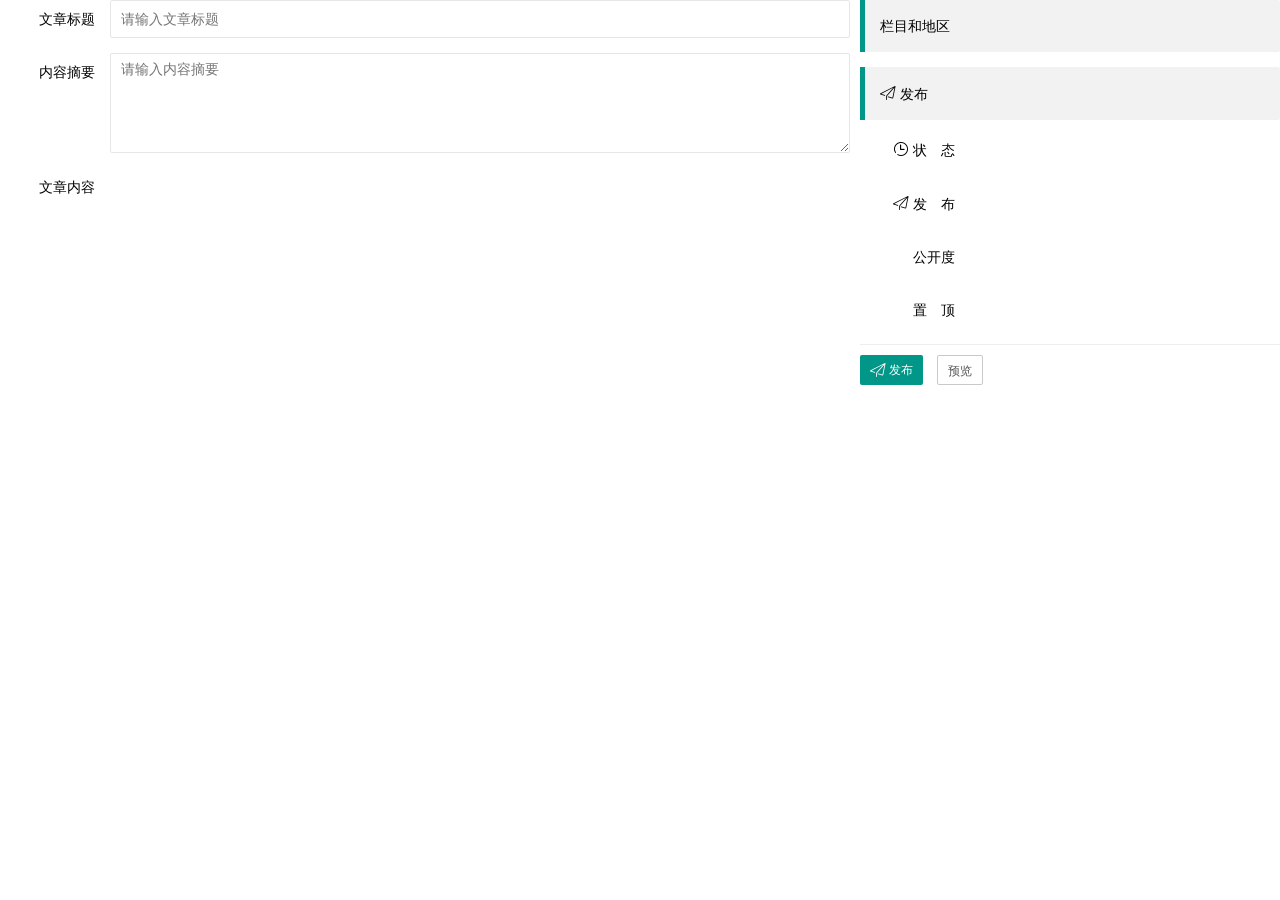
==== page/news/newsAdd.html @ ed85468c "修改添加页面" ====
<!DOCTYPE html>
<html>
<head>
	<meta charset="utf-8">
	<title>文章列表--layui后台管理模板 2.0</title>
	<meta name="renderer" content="webkit">
	<meta http-equiv="X-UA-Compatible" content="IE=edge,chrome=1">
	<meta name="viewport" content="width=device-width, initial-scale=1, maximum-scale=1">
	<meta name="apple-mobile-web-app-status-bar-style" content="black">
	<meta name="apple-mobile-web-app-capable" content="yes">
	<meta name="format-detection" content="telephone=no">
	<link rel="stylesheet" href="../../layui/css/layui.css" media="all" />
	<link rel="stylesheet" href="../../css/public.css" media="all" />
</head>
<body class="childrenBody">
<form class="layui-form layui-row layui-col-space10">
	<div class="layui-col-md8 layui-col-xs12">
		<!-- <div class="layui-row layui-col-space10"> -->
			<!-- <div class="layui-col-md9 layui-col-xs7"> -->
				<div class="layui-form-item magt3">
					<label class="layui-form-label">文章标题</label>
					<div class="layui-input-block">
						<input type="text" class="layui-input newsName" lay-verify="newsName" placeholder="请输入文章标题">
					</div>
				</div>
				<div class="layui-form-item">
					<label class="layui-form-label">内容摘要</label>
					<div class="layui-input-block">
						<textarea placeholder="请输入内容摘要" class="layui-textarea abstract"></textarea>
					</div>
				</div>
			<!-- </div> -->
			<!-- <div class="layui-col-md3 layui-col-xs5">
				<div class="layui-upload-list thumbBox mag0 magt3">
					<img class="layui-upload-img thumbImg">
				</div>
			</div> -->
		<!-- </div> -->
		<div class="layui-form-item magb0">
			<label class="layui-form-label">文章内容</label>
			<div class="layui-input-block">
				<textarea class="layui-textarea layui-hide" name="content" lay-verify="content" id="news_content"></textarea>
			</div>
		</div>
	</div>
	<div class="layui-col-md4 layui-col-xs12">
		<blockquote class="layui-elem-quote title"><i class="seraph icon-caidan"></i> 栏目和地区</blockquote>
		<div class="border category">
			<!-- <div class="">
				<p><input type="checkbox" name="news" title="新闻" lay-skin="primary" /></p>
				<p><input type="checkbox" name="goods" title="商品" lay-skin="primary" /></p>
				<p><input type="checkbox" name="notice" title="公告" lay-skin="primary" /></p>
				<p><input type="checkbox" name="images" title="图片" lay-skin="primary" /></p>
			</div> -->
			<div class="layui-form-item">
				<select>
					<option>请选择栏目</option>
				</select>
			</div>
			<div class="layui-form-item">
				<select>
					<option>请选择城市</option>
				</select>
			</div>
			
		</div>
		<blockquote class="layui-elem-quote title magt10"><i class="layui-icon">&#xe609;</i> 发布</blockquote>
		<div class="border">
			<div class="layui-form-item">
				<label class="layui-form-label"><i class="layui-icon">&#xe60e;</i> 状　态</label>
				<div class="layui-input-block newsStatus">
					<select name="status" lay-verify="required">
						<option value="0">保存草稿</option>
						<option value="1">等待审核</option>
					</select>
				</div>
			</div>
			<div class="layui-form-item">
				<label class="layui-form-label"><i class="layui-icon">&#xe609;</i> 发　布</label>
				<div class="layui-input-block">
					<input type="radio" name="release" title="立即发布" lay-skin="primary" lay-filter="release" checked />
					<input type="radio" name="release" title="定时发布" lay-skin="primary" lay-filter="release" />
				</div>
			</div>
			<div class="layui-form-item layui-hide releaseDate">
				<label class="layui-form-label"></label>
				<div class="layui-input-block">
					<input type="text" class="layui-input" id="release" placeholder="请选择日期和时间" readonly />
				</div>
			</div>
			<div class="layui-form-item openness">
				<label class="layui-form-label"><i class="seraph icon-look"></i> 公开度</label>
				<div class="layui-input-block">
					<input type="radio" name="openness" title="开放浏览" lay-skin="primary" checked />
					<input type="radio" name="openness" title="私密浏览" lay-skin="primary" />
				</div>
			</div>
			<div class="layui-form-item newsTop">
				<label class="layui-form-label"><i class="seraph icon-zhiding"></i> 置　顶</label>
				<div class="layui-input-block">
					<input type="checkbox" name="newsTop" lay-skin="switch" lay-text="是|否">
				</div>
			</div>
			<hr class="layui-bg-gray" />
			<div class="layui-right">
				<a class="layui-btn layui-btn-sm" lay-filter="addNews" lay-submit><i class="layui-icon">&#xe609;</i>发布</a>
				<a class="layui-btn layui-btn-primary layui-btn-sm" lay-filter="look" lay-submit>预览</a>
			</div>
		</div>
	</div>
</form>
<script type="text/javascript" src="../../layui/layui.js"></script>
<script type="text/javascript" src="newsAdd.js"></script>
</body>
</html>
---- layui/css/layui.css ----
/* 自添加样式*/
@import "https://at.alicdn.com/t/font_400842_q6tk84n9ywvu0udi.css";
.layui-icon{ font-size:16px !important;}
.mag0{ margin:0 !important; }
::selection { background: #ff5722; color: #fff; }
.layui-red{ color:#f00 !important; font-weight:bold;}
.layui-blue{ color:#01AAED !important;}

/** layui-v2.4.3 MIT License By https://www.layui.com */
.layui-inline,img{display:inline-block;vertical-align:middle}h1,h2,h3,h4,h5,h6{font-weight:400}.layui-edge,.layui-header,.layui-inline,.layui-main{position:relative}.layui-btn,.layui-edge,.layui-inline,img{vertical-align:middle}.layui-btn,.layui-disabled,.layui-icon,.layui-unselect{-webkit-user-select:none;-ms-user-select:none;-moz-user-select:none}blockquote,body,button,dd,div,dl,dt,form,h1,h2,h3,h4,h5,h6,input,li,ol,p,pre,td,textarea,th,ul{margin:0;padding:0;-webkit-tap-highlight-color:rgba(0,0,0,0)}a:active,a:hover{outline:0}img{border:none}li{list-style:none}table{border-collapse:collapse;border-spacing:0}h4,h5,h6{font-size:100%}button,input,optgroup,option,select,textarea{font-family:inherit;font-size:inherit;font-style:inherit;font-weight:inherit;outline:0}pre{white-space:pre-wrap;white-space:-moz-pre-wrap;white-space:-pre-wrap;white-space:-o-pre-wrap;word-wrap:break-word}body{line-height:24px;font:14px Helvetica Neue,Helvetica,PingFang SC,Tahoma,Arial,sans-serif}hr{height:1px;margin:10px 0;border:0;clear:both}a{color:#333;text-decoration:none}a:hover{color:#777}a cite{font-style:normal;*cursor:pointer}.layui-border-box,.layui-border-box *{box-sizing:border-box}.layui-box,.layui-box *{box-sizing:content-box}.layui-clear{clear:both;*zoom:1}.layui-clear:after{content:'\20';clear:both;*zoom:1;display:block;height:0}.layui-inline{*display:inline;*zoom:1}.layui-edge{display:inline-block;width:0;height:0;border-width:6px;border-style:dashed;border-color:transparent;overflow:hidden}.layui-edge-top{top:-4px;border-bottom-color:#999;border-bottom-style:solid}.layui-edge-right{border-left-color:#999;border-left-style:solid}.layui-edge-bottom{top:2px;border-top-color:#999;border-top-style:solid}.layui-edge-left{border-right-color:#999;border-right-style:solid}.layui-elip{text-overflow:ellipsis;overflow:hidden;white-space:nowrap}.layui-disabled,.layui-disabled:hover{color:#d2d2d2!important;cursor:not-allowed!important}.layui-circle{border-radius:100%}.layui-show{display:block!important}.layui-hide{display:none!important}@font-face{font-family:layui-icon;src:url(../font/iconfont.eot?v=240);src:url(../font/iconfont.eot?v=240#iefix) format('embedded-opentype'),url(../font/iconfont.svg?v=240#iconfont) format('svg'),url(../font/iconfont.woff?v=240) format('woff'),url(../font/iconfont.ttf?v=240) format('truetype')}.layui-icon{font-family:layui-icon!important;font-size:16px;font-style:normal;-webkit-font-smoothing:antialiased;-moz-osx-font-smoothing:grayscale}.layui-icon-reply-fill:before{content:"\e611"}.layui-icon-set-fill:before{content:"\e614"}.layui-icon-menu-fill:before{content:"\e60f"}.layui-icon-search:before{content:"\e615"}.layui-icon-share:before{content:"\e641"}.layui-icon-set-sm:before{content:"\e620"}.layui-icon-engine:before{content:"\e628"}.layui-icon-close:before{content:"\1006"}.layui-icon-close-fill:before{content:"\1007"}.layui-icon-chart-screen:before{content:"\e629"}.layui-icon-star:before{content:"\e600"}.layui-icon-circle-dot:before{content:"\e617"}.layui-icon-chat:before{content:"\e606"}.layui-icon-release:before{content:"\e609"}.layui-icon-list:before{content:"\e60a"}.layui-icon-chart:before{content:"\e62c"}.layui-icon-ok-circle:before{content:"\1005"}.layui-icon-layim-theme:before{content:"\e61b"}.layui-icon-table:before{content:"\e62d"}.layui-icon-right:before{content:"\e602"}.layui-icon-left:before{content:"\e603"}.layui-icon-cart-simple:before{content:"\e698"}.layui-icon-face-cry:before{content:"\e69c"}.layui-icon-face-smile:before{content:"\e6af"}.layui-icon-survey:before{content:"\e6b2"}.layui-icon-tree:before{content:"\e62e"}.layui-icon-upload-circle:before{content:"\e62f"}.layui-icon-add-circle:before{content:"\e61f"}.layui-icon-download-circle:before{content:"\e601"}.layui-icon-templeate-1:before{content:"\e630"}.layui-icon-util:before{content:"\e631"}.layui-icon-face-surprised:before{content:"\e664"}.layui-icon-edit:before{content:"\e642"}.layui-icon-speaker:before{content:"\e645"}.layui-icon-down:before{content:"\e61a"}.layui-icon-file:before{content:"\e621"}.layui-icon-layouts:before{content:"\e632"}.layui-icon-rate-half:before{content:"\e6c9"}.layui-icon-add-circle-fine:before{content:"\e608"}.layui-icon-prev-circle:before{content:"\e633"}.layui-icon-read:before{content:"\e705"}.layui-icon-404:before{content:"\e61c"}.layui-icon-carousel:before{content:"\e634"}.layui-icon-help:before{content:"\e607"}.layui-icon-code-circle:before{content:"\e635"}.layui-icon-water:before{content:"\e636"}.layui-icon-username:before{content:"\e66f"}.layui-icon-find-fill:before{content:"\e670"}.layui-icon-about:before{content:"\e60b"}.layui-icon-location:before{content:"\e715"}.layui-icon-up:before{content:"\e619"}.layui-icon-pause:before{content:"\e651"}.layui-icon-date:before{content:"\e637"}.layui-icon-layim-uploadfile:before{content:"\e61d"}.layui-icon-delete:before{content:"\e640"}.layui-icon-play:before{content:"\e652"}.layui-icon-top:before{content:"\e604"}.layui-icon-friends:before{content:"\e612"}.layui-icon-refresh-3:before{content:"\e9aa"}.layui-icon-ok:before{content:"\e605"}.layui-icon-layer:before{content:"\e638"}.layui-icon-face-smile-fine:before{content:"\e60c"}.layui-icon-dollar:before{content:"\e659"}.layui-icon-group:before{content:"\e613"}.layui-icon-layim-download:before{content:"\e61e"}.layui-icon-picture-fine:before{content:"\e60d"}.layui-icon-link:before{content:"\e64c"}.layui-icon-diamond:before{content:"\e735"}.layui-icon-log:before{content:"\e60e"}.layui-icon-rate-solid:before{content:"\e67a"}.layui-icon-fonts-del:before{content:"\e64f"}.layui-icon-unlink:before{content:"\e64d"}.layui-icon-fonts-clear:before{content:"\e639"}.layui-icon-triangle-r:before{content:"\e623"}.layui-icon-circle:before{content:"\e63f"}.layui-icon-radio:before{content:"\e643"}.layui-icon-align-center:before{content:"\e647"}.layui-icon-align-right:before{content:"\e648"}.layui-icon-align-left:before{content:"\e649"}.layui-icon-loading-1:before{content:"\e63e"}.layui-icon-return:before{content:"\e65c"}.layui-icon-fonts-strong:before{content:"\e62b"}.layui-icon-upload:before{content:"\e67c"}.layui-icon-dialogue:before{content:"\e63a"}.layui-icon-video:before{content:"\e6ed"}.layui-icon-headset:before{content:"\e6fc"}.layui-icon-cellphone-fine:before{content:"\e63b"}.layui-icon-add-1:before{content:"\e654"}.layui-icon-face-smile-b:before{content:"\e650"}.layui-icon-fonts-html:before{content:"\e64b"}.layui-icon-form:before{content:"\e63c"}.layui-icon-cart:before{content:"\e657"}.layui-icon-camera-fill:before{content:"\e65d"}.layui-icon-tabs:before{content:"\e62a"}.layui-icon-fonts-code:before{content:"\e64e"}.layui-icon-fire:before{content:"\e756"}.layui-icon-set:before{content:"\e716"}.layui-icon-fonts-u:before{content:"\e646"}.layui-icon-triangle-d:before{content:"\e625"}.layui-icon-tips:before{content:"\e702"}.layui-icon-picture:before{content:"\e64a"}.layui-icon-more-vertical:before{content:"\e671"}.layui-icon-flag:before{content:"\e66c"}.layui-icon-loading:before{content:"\e63d"}.layui-icon-fonts-i:before{content:"\e644"}.layui-icon-refresh-1:before{content:"\e666"}.layui-icon-rmb:before{content:"\e65e"}.layui-icon-home:before{content:"\e68e"}.layui-icon-user:before{content:"\e770"}.layui-icon-notice:before{content:"\e667"}.layui-icon-login-weibo:before{content:"\e675"}.layui-icon-voice:before{content:"\e688"}.layui-icon-upload-drag:before{content:"\e681"}.layui-icon-login-qq:before{content:"\e676"}.layui-icon-snowflake:before{content:"\e6b1"}.layui-icon-file-b:before{content:"\e655"}.layui-icon-template:before{content:"\e663"}.layui-icon-auz:before{content:"\e672"}.layui-icon-console:before{content:"\e665"}.layui-icon-app:before{content:"\e653"}.layui-icon-prev:before{content:"\e65a"}.layui-icon-website:before{content:"\e7ae"}.layui-icon-next:before{content:"\e65b"}.layui-icon-component:before{content:"\e857"}.layui-icon-more:before{content:"\e65f"}.layui-icon-login-wechat:before{content:"\e677"}.layui-icon-shrink-right:before{content:"\e668"}.layui-icon-spread-left:before{content:"\e66b"}.layui-icon-camera:before{content:"\e660"}.layui-icon-note:before{content:"\e66e"}.layui-icon-refresh:before{content:"\e669"}.layui-icon-female:before{content:"\e661"}.layui-icon-male:before{content:"\e662"}.layui-icon-password:before{content:"\e673"}.layui-icon-senior:before{content:"\e674"}.layui-icon-theme:before{content:"\e66a"}.layui-icon-tread:before{content:"\e6c5"}.layui-icon-praise:before{content:"\e6c6"}.layui-icon-star-fill:before{content:"\e658"}.layui-icon-rate:before{content:"\e67b"}.layui-icon-template-1:before{content:"\e656"}.layui-icon-vercode:before{content:"\e679"}.layui-icon-cellphone:before{content:"\e678"}.layui-icon-screen-full:before{content:"\e622"}.layui-icon-screen-restore:before{content:"\e758"}.layui-icon-cols:before{content:"\e610"}.layui-icon-export:before{content:"\e67d"}.layui-icon-print:before{content:"\e66d"}.layui-icon-slider:before{content:"\e714"}.layui-main{width:1140px;margin:0 auto}.layui-header{z-index:1000;height:60px}.layui-header a:hover{transition:all .5s;-webkit-transition:all .5s}.layui-side{position:fixed;left:0;top:0;bottom:0;z-index:999;width:200px;overflow-x:hidden}.layui-side-scroll{position:relative;width:220px;height:100%;overflow-x:hidden}.layui-body{position:absolute;left:200px;right:0;top:0;bottom:0;z-index:998;width:auto;overflow:hidden;overflow-y:auto;box-sizing:border-box}.layui-layout-body{overflow:hidden}.layui-layout-admin .layui-header{background-color:#23262E}.layui-layout-admin .layui-side{top:60px;width:200px;overflow-x:hidden}.layui-layout-admin .layui-body{top:60px;bottom:44px}.layui-layout-admin .layui-main{width:auto;margin:0 15px}.layui-layout-admin .layui-footer{position:fixed;left:200px;right:0;bottom:0;height:44px;line-height:44px;padding:0 15px;background-color:#eee}.layui-layout-admin .layui-logo{position:absolute;left:0;top:0;width:200px;height:100%;line-height:60px;text-align:center;color:#009688;font-size:16px}.layui-layout-admin .layui-header .layui-nav{background:0 0}.layui-layout-left{position:absolute!important;left:200px;top:0}.layui-layout-right{position:absolute!important;right:0;top:0}.layui-container{position:relative;margin:0 auto;padding:0 15px;box-sizing:border-box}.layui-fluid{position:relative;margin:0 auto;padding:0 15px}.layui-row:after,.layui-row:before{content:'';display:block;clear:both}.layui-col-lg1,.layui-col-lg10,.layui-col-lg11,.layui-col-lg12,.layui-col-lg2,.layui-col-lg3,.layui-col-lg4,.layui-col-lg5,.layui-col-lg6,.layui-col-lg7,.layui-col-lg8,.layui-col-lg9,.layui-col-md1,.layui-col-md10,.layui-col-md11,.layui-col-md12,.layui-col-md2,.layui-col-md3,.layui-col-md4,.layui-col-md5,.layui-col-md6,.layui-col-md7,.layui-col-md8,.layui-col-md9,.layui-col-sm1,.layui-col-sm10,.layui-col-sm11,.layui-col-sm12,.layui-col-sm2,.layui-col-sm3,.layui-col-sm4,.layui-col-sm5,.layui-col-sm6,.layui-col-sm7,.layui-col-sm8,.layui-col-sm9,.layui-col-xs1,.layui-col-xs10,.layui-col-xs11,.layui-col-xs12,.layui-col-xs2,.layui-col-xs3,.layui-col-xs4,.layui-col-xs5,.layui-col-xs6,.layui-col-xs7,.layui-col-xs8,.layui-col-xs9{position:relative;display:block;box-sizing:border-box}.layui-col-xs1,.layui-col-xs10,.layui-col-xs11,.layui-col-xs12,.layui-col-xs2,.layui-col-xs3,.layui-col-xs4,.layui-col-xs5,.layui-col-xs6,.layui-col-xs7,.layui-col-xs8,.layui-col-xs9{float:left}.layui-col-xs1{width:8.33333333%}.layui-col-xs2{width:16.66666667%}.layui-col-xs3{width:25%}.layui-col-xs4{width:33.33333333%}.layui-col-xs5{width:41.66666667%}.layui-col-xs6{width:50%}.layui-col-xs7{width:58.33333333%}.layui-col-xs8{width:66.66666667%}.layui-col-xs9{width:75%}.layui-col-xs10{width:83.33333333%}.layui-col-xs11{width:91.66666667%}.layui-col-xs12{width:100%}.layui-col-xs-offset1{margin-left:8.33333333%}.layui-col-xs-offset2{margin-left:16.66666667%}.layui-col-xs-offset3{margin-left:25%}.layui-col-xs-offset4{margin-left:33.33333333%}.layui-col-xs-offset5{margin-left:41.66666667%}.layui-col-xs-offset6{margin-left:50%}.layui-col-xs-offset7{margin-left:58.33333333%}.layui-col-xs-offset8{margin-left:66.66666667%}.layui-col-xs-offset9{margin-left:75%}.layui-col-xs-offset10{margin-left:83.33333333%}.layui-col-xs-offset11{margin-left:91.66666667%}.layui-col-xs-offset12{margin-left:100%}@media screen and (max-width:768px){.layui-hide-xs{display:none!important}.layui-show-xs-block{display:block!important}.layui-show-xs-inline{display:inline!important}.layui-show-xs-inline-block{display:inline-block!important}}@media screen and (min-width:768px){.layui-container{width:750px}.layui-hide-sm{display:none!important}.layui-show-sm-block{display:block!important}.layui-show-sm-inline{display:inline!important}.layui-show-sm-inline-block{display:inline-block!important}.layui-col-sm1,.layui-col-sm10,.layui-col-sm11,.layui-col-sm12,.layui-col-sm2,.layui-col-sm3,.layui-col-sm4,.layui-col-sm5,.layui-col-sm6,.layui-col-sm7,.layui-col-sm8,.layui-col-sm9{float:left}.layui-col-sm1{width:8.33333333%}.layui-col-sm2{width:16.66666667%}.layui-col-sm3{width:25%}.layui-col-sm4{width:33.33333333%}.layui-col-sm5{width:41.66666667%}.layui-col-sm6{width:50%}.layui-col-sm7{width:58.33333333%}.layui-col-sm8{width:66.66666667%}.layui-col-sm9{width:75%}.layui-col-sm10{width:83.33333333%}.layui-col-sm11{width:91.66666667%}.layui-col-sm12{width:100%}.layui-col-sm-offset1{margin-left:8.33333333%}.layui-col-sm-offset2{margin-left:16.66666667%}.layui-col-sm-offset3{margin-left:25%}.layui-col-sm-offset4{margin-left:33.33333333%}.layui-col-sm-offset5{margin-left:41.66666667%}.layui-col-sm-offset6{margin-left:50%}.layui-col-sm-offset7{margin-left:58.33333333%}.layui-col-sm-offset8{margin-left:66.66666667%}.layui-col-sm-offset9{margin-left:75%}.layui-col-sm-offset10{margin-left:83.33333333%}.layui-col-sm-offset11{margin-left:91.66666667%}.layui-col-sm-offset12{margin-left:100%}}@media screen and (min-width:992px){.layui-container{width:970px}.layui-hide-md{display:none!important}.layui-show-md-block{display:block!important}.layui-show-md-inline{display:inline!important}.layui-show-md-inline-block{display:inline-block!important}.layui-col-md1,.layui-col-md10,.layui-col-md11,.layui-col-md12,.layui-col-md2,.layui-col-md3,.layui-col-md4,.layui-col-md5,.layui-col-md6,.layui-col-md7,.layui-col-md8,.layui-col-md9{float:left}.layui-col-md1{width:8.33333333%}.layui-col-md2{width:16.66666667%}.layui-col-md3{width:25%}.layui-col-md4{width:33.33333333%}.layui-col-md5{width:41.66666667%}.layui-col-md6{width:50%}.layui-col-md7{width:58.33333333%}.layui-col-md8{width:66.66666667%}.layui-col-md9{width:75%}.layui-col-md10{width:83.33333333%}.layui-col-md11{width:91.66666667%}.layui-col-md12{width:100%}.layui-col-md-offset1{margin-left:8.33333333%}.layui-col-md-offset2{margin-left:16.66666667%}.layui-col-md-offset3{margin-left:25%}.layui-col-md-offset4{margin-left:33.33333333%}.layui-col-md-offset5{margin-left:41.66666667%}.layui-col-md-offset6{margin-left:50%}.layui-col-md-offset7{margin-left:58.33333333%}.layui-col-md-offset8{margin-left:66.66666667%}.layui-col-md-offset9{margin-left:75%}.layui-col-md-offset10{margin-left:83.33333333%}.layui-col-md-offset11{margin-left:91.66666667%}.layui-col-md-offset12{margin-left:100%}}@media screen and (min-width:1200px){.layui-container{width:1170px}.layui-hide-lg{display:none!important}.layui-show-lg-block{display:block!important}.layui-show-lg-inline{display:inline!important}.layui-show-lg-inline-block{display:inline-block!important}.layui-col-lg1,.layui-col-lg10,.layui-col-lg11,.layui-col-lg12,.layui-col-lg2,.layui-col-lg3,.layui-col-lg4,.layui-col-lg5,.layui-col-lg6,.layui-col-lg7,.layui-col-lg8,.layui-col-lg9{float:left}.layui-col-lg1{width:8.33333333%}.layui-col-lg2{width:16.66666667%}.layui-col-lg3{width:25%}.layui-col-lg4{width:33.33333333%}.layui-col-lg5{width:41.66666667%}.layui-col-lg6{width:50%}.layui-col-lg7{width:58.33333333%}.layui-col-lg8{width:66.66666667%}.layui-col-lg9{width:75%}.layui-col-lg10{width:83.33333333%}.layui-col-lg11{width:91.66666667%}.layui-col-lg12{width:100%}.layui-col-lg-offset1{margin-left:8.33333333%}.layui-col-lg-offset2{margin-left:16.66666667%}.layui-col-lg-offset3{margin-left:25%}.layui-col-lg-offset4{margin-left:33.33333333%}.layui-col-lg-offset5{margin-left:41.66666667%}.layui-col-lg-offset6{margin-left:50%}.layui-col-lg-offset7{margin-left:58.33333333%}.layui-col-lg-offset8{margin-left:66.66666667%}.layui-col-lg-offset9{margin-left:75%}.layui-col-lg-offset10{margin-left:83.33333333%}.layui-col-lg-offset11{margin-left:91.66666667%}.layui-col-lg-offset12{margin-left:100%}}.layui-col-space1{margin:-.5px}.layui-col-space1>*{padding:.5px}.layui-col-space3{margin:-1.5px}.layui-col-space3>*{padding:1.5px}.layui-col-space5{margin:-2.5px}.layui-col-space5>*{padding:2.5px}.layui-col-space8{margin:-3.5px}.layui-col-space8>*{padding:3.5px}.layui-col-space10{margin:-5px}.layui-col-space10>*{padding:5px}.layui-col-space12{margin:-6px}.layui-col-space12>*{padding:6px}.layui-col-space15{margin:-7.5px}.layui-col-space15>*{padding:7.5px}.layui-col-space18{margin:-9px}.layui-col-space18>*{padding:9px}.layui-col-space20{margin:-10px}.layui-col-space20>*{padding:10px}.layui-col-space22{margin:-11px}.layui-col-space22>*{padding:11px}.layui-col-space25{margin:-12.5px}.layui-col-space25>*{padding:12.5px}.layui-col-space30{margin:-15px}.layui-col-space30>*{padding:15px}.layui-btn,.layui-input,.layui-select,.layui-textarea,.layui-upload-button{outline:0;-webkit-appearance:none;transition:all .3s;-webkit-transition:all .3s;box-sizing:border-box}.layui-elem-quote{margin-bottom:10px;padding:15px;line-height:22px;border-left:5px solid #009688;border-radius:0 2px 2px 0;background-color:#f2f2f2}.layui-quote-nm{border-style:solid;border-width:1px 1px 1px 5px;background:0 0}.layui-elem-field{margin-bottom:10px;padding:0;border-width:1px;border-style:solid}.layui-elem-field legend{margin-left:20px;padding:0 10px;font-size:20px;font-weight:300}.layui-field-title{margin:10px 0 20px;border-width:1px 0 0}.layui-field-box{padding:10px 15px}.layui-field-title .layui-field-box{padding:10px 0}.layui-progress{position:relative;height:6px;border-radius:20px;background-color:#e2e2e2}.layui-progress-bar{position:absolute;left:0;top:0;width:0;max-width:100%;height:6px;border-radius:20px;text-align:right;background-color:#5FB878;transition:all .3s;-webkit-transition:all .3s}.layui-progress-big,.layui-progress-big .layui-progress-bar{height:18px;line-height:18px}.layui-progress-text{position:relative;top:-20px;line-height:18px;font-size:12px;color:#666}.layui-progress-big .layui-progress-text{position:static;padding:0 10px;color:#fff}.layui-collapse{border-width:1px;border-style:solid;border-radius:2px}.layui-colla-content,.layui-colla-item{border-top-width:1px;border-top-style:solid}.layui-colla-item:first-child{border-top:none}.layui-colla-title{position:relative;height:42px;line-height:42px;padding:0 15px 0 35px;color:#333;background-color:#f2f2f2;cursor:pointer;font-size:14px;overflow:hidden}.layui-colla-content{display:none;padding:10px 15px;line-height:22px;color:#666}.layui-colla-icon{position:absolute;left:15px;top:0;font-size:14px}.layui-card{margin-bottom:15px;border-radius:2px;background-color:#fff;box-shadow:0 1px 2px 0 rgba(0,0,0,.05)}.layui-card:last-child{margin-bottom:0}.layui-card-header{position:relative;height:42px;line-height:42px;padding:0 15px;border-bottom:1px solid #f6f6f6;color:#333;border-radius:2px 2px 0 0;font-size:14px}.layui-bg-black,.layui-bg-blue,.layui-bg-cyan,.layui-bg-green,.layui-bg-orange,.layui-bg-red{color:#fff!important}.layui-card-body{position:relative;padding:10px 15px;line-height:24px}.layui-card-body[pad15]{padding:15px}.layui-card-body[pad20]{padding:20px}.layui-card-body .layui-table{margin:5px 0}.layui-card .layui-tab{margin:0}.layui-panel-window{position:relative;padding:15px;border-radius:0;border-top:5px solid #E6E6E6;background-color:#fff}.layui-auxiliar-moving{position:fixed;left:0;right:0;top:0;bottom:0;width:100%;height:100%;background:0 0;z-index:9999999999}.layui-form-label,.layui-form-mid,.layui-form-select,.layui-input-block,.layui-input-inline,.layui-textarea{position:relative}.layui-bg-red{background-color:#FF5722!important}.layui-bg-orange{background-color:#FFB800!important}.layui-bg-green{background-color:#009688!important}.layui-bg-cyan{background-color:#2F4056!important}.layui-bg-blue{background-color:#1E9FFF!important}.layui-bg-black{background-color:#393D49!important}.layui-bg-gray{background-color:#eee!important;color:#666!important}.layui-badge-rim,.layui-colla-content,.layui-colla-item,.layui-collapse,.layui-elem-field,.layui-form-pane .layui-form-item[pane],.layui-form-pane .layui-form-label,.layui-input,.layui-layedit,.layui-layedit-tool,.layui-quote-nm,.layui-select,.layui-tab-bar,.layui-tab-card,.layui-tab-title,.layui-tab-title .layui-this:after,.layui-textarea{border-color:#e6e6e6}.layui-timeline-item:before,hr{background-color:#e6e6e6}.layui-text{line-height:22px;font-size:14px;color:#666}.layui-text h1,.layui-text h2,.layui-text h3{font-weight:500;color:#333}.layui-text h1{font-size:30px}.layui-text h2{font-size:24px}.layui-text h3{font-size:18px}.layui-text a:not(.layui-btn){color:#01AAED}.layui-text a:not(.layui-btn):hover{text-decoration:underline}.layui-text ul{padding:5px 0 5px 15px}.layui-text ul li{margin-top:5px;list-style-type:disc}.layui-text em,.layui-word-aux{color:#999!important;padding:0 5px!important}.layui-btn{display:inline-block;height:38px;line-height:38px;padding:0 18px;background-color:#009688;color:#fff;white-space:nowrap;text-align:center;font-size:14px;border:none;border-radius:2px;cursor:pointer}.layui-btn:hover{opacity:.8;filter:alpha(opacity=80);color:#fff}.layui-btn:active{opacity:1;filter:alpha(opacity=100)}.layui-btn+.layui-btn{margin-left:10px}.layui-btn-container{font-size:0}.layui-btn-container .layui-btn{margin-right:10px;margin-bottom:10px}.layui-btn-container .layui-btn+.layui-btn{margin-left:0}.layui-table .layui-btn-container .layui-btn{margin-bottom:9px}.layui-btn-radius{border-radius:100px}.layui-btn .layui-icon{margin-right:3px;font-size:18px;vertical-align:bottom;vertical-align:middle\9}.layui-btn-primary{border:1px solid #C9C9C9;background-color:#fff;color:#555}.layui-btn-primary:hover{border-color:#009688;color:#333}.layui-btn-normal{background-color:#1E9FFF}.layui-btn-warm{background-color:#FFB800}.layui-btn-danger{background-color:#FF5722}.layui-btn-disabled,.layui-btn-disabled:active,.layui-btn-disabled:hover{border:1px solid #e6e6e6;background-color:#FBFBFB;color:#C9C9C9;cursor:not-allowed;opacity:1}.layui-btn-lg{height:44px;line-height:44px;padding:0 25px;font-size:16px}.layui-btn-sm{height:30px;line-height:30px;padding:0 10px;font-size:12px}.layui-btn-sm i{font-size:16px!important}.layui-btn-xs{height:22px;line-height:22px;padding:0 5px;font-size:12px}.layui-btn-xs i{font-size:14px!important}.layui-btn-group{display:inline-block;vertical-align:middle;font-size:0}.layui-btn-group .layui-btn{margin-left:0!important;margin-right:0!important;border-left:1px solid rgba(255,255,255,.5);border-radius:0}.layui-btn-group .layui-btn-primary{border-left:none}.layui-btn-group .layui-btn-primary:hover{border-color:#C9C9C9;color:#009688}.layui-btn-group .layui-btn:first-child{border-left:none;border-radius:2px 0 0 2px}.layui-btn-group .layui-btn-primary:first-child{border-left:1px solid #c9c9c9}.layui-btn-group .layui-btn:last-child{border-radius:0 2px 2px 0}.layui-btn-group .layui-btn+.layui-btn{margin-left:0}.layui-btn-group+.layui-btn-group{margin-left:10px}.layui-btn-fluid{width:100%}.layui-input,.layui-select,.layui-textarea{height:38px;line-height:1.3;line-height:38px\9;border-width:1px;border-style:solid;background-color:#fff;border-radius:2px}.layui-input::-webkit-input-placeholder,.layui-select::-webkit-input-placeholder,.layui-textarea::-webkit-input-placeholder{line-height:1.3}.layui-input,.layui-textarea{display:block;width:100%;padding-left:10px}.layui-input:hover,.layui-textarea:hover{border-color:#D2D2D2!important}.layui-input:focus,.layui-textarea:focus{border-color:#C9C9C9!important}.layui-textarea{min-height:100px;height:auto;line-height:20px;padding:6px 10px;resize:vertical}.layui-select{padding:0 10px}.layui-form input[type=checkbox],.layui-form input[type=radio],.layui-form select{display:none}.layui-form [lay-ignore]{display:initial}.layui-form-item{margin-bottom:15px;clear:both;*zoom:1}.layui-form-item:after{content:'\20';clear:both;*zoom:1;display:block;height:0}.layui-form-label{float:left;display:block;padding:9px 15px;width:80px;font-weight:400;line-height:20px;text-align:right}.layui-form-label-col{display:block;float:none;padding:9px 0;line-height:20px;text-align:left}.layui-form-item .layui-inline{margin-bottom:5px;margin-right:10px}.layui-input-block{margin-left:110px;min-height:36px}.layui-input-inline{display:inline-block;vertical-align:middle}.layui-form-item .layui-input-inline{float:left;width:190px;margin-right:10px}.layui-form-text .layui-input-inline{width:auto}.layui-form-mid{float:left;display:block;padding:9px 0!important;line-height:20px;margin-right:10px}.layui-form-danger+.layui-form-select .layui-input,.layui-form-danger:focus{border-color:#FF5722!important}.layui-form-select .layui-input{padding-right:30px;cursor:pointer}.layui-form-select .layui-edge{position:absolute;right:10px;top:50%;margin-top:-3px;cursor:pointer;border-width:6px;border-top-color:#c2c2c2;border-top-style:solid;transition:all .3s;-webkit-transition:all .3s}.layui-form-select dl{display:none;position:absolute;left:0;top:42px;padding:5px 0;z-index:899;min-width:100%;border:1px solid #d2d2d2;max-height:300px;overflow-y:auto;background-color:#fff;border-radius:2px;box-shadow:0 2px 4px rgba(0,0,0,.12);box-sizing:border-box}.layui-form-select dl dd,.layui-form-select dl dt{padding:0 10px;line-height:36px;white-space:nowrap;overflow:hidden;text-overflow:ellipsis}.layui-form-select dl dt{font-size:12px;color:#999}.layui-form-select dl dd{cursor:pointer}.layui-form-select dl dd:hover{background-color:#f2f2f2;-webkit-transition:.5s all;transition:.5s all}.layui-form-select .layui-select-group dd{padding-left:20px}.layui-form-select dl dd.layui-select-tips{padding-left:10px!important;color:#999}.layui-form-select dl dd.layui-this{background-color:#5FB878;color:#fff}.layui-form-checkbox,.layui-form-select dl dd.layui-disabled{background-color:#fff}.layui-form-selected dl{display:block}.layui-form-checkbox,.layui-form-checkbox *,.layui-form-switch{display:inline-block;vertical-align:middle}.layui-form-selected .layui-edge{margin-top:-9px;-webkit-transform:rotate(180deg);transform:rotate(180deg);margin-top:-3px\9}:root .layui-form-selected .layui-edge{margin-top:-9px\0/IE9}.layui-form-selectup dl{top:auto;bottom:42px}.layui-select-none{margin:5px 0;text-align:center;color:#999}.layui-select-disabled .layui-disabled{border-color:#eee!important}.layui-select-disabled .layui-edge{border-top-color:#d2d2d2}.layui-form-checkbox{position:relative;height:30px;line-height:30px;margin-right:10px;padding-right:30px;cursor:pointer;font-size:0;-webkit-transition:.1s linear;transition:.1s linear;box-sizing:border-box}.layui-form-checkbox span{padding:0 10px;height:100%;font-size:14px;border-radius:2px 0 0 2px;background-color:#d2d2d2;color:#fff;overflow:hidden;white-space:nowrap;text-overflow:ellipsis}.layui-form-checkbox:hover span{background-color:#c2c2c2}.layui-form-checkbox i{position:absolute;right:0;top:0;width:30px;height:28px;border:1px solid #d2d2d2;border-left:none;border-radius:0 2px 2px 0;color:#fff;font-size:20px;text-align:center}.layui-form-checkbox:hover i{border-color:#c2c2c2;color:#c2c2c2}.layui-form-checked,.layui-form-checked:hover{border-color:#5FB878}.layui-form-checked span,.layui-form-checked:hover span{background-color:#5FB878}.layui-form-checked i,.layui-form-checked:hover i{color:#5FB878}.layui-form-item .layui-form-checkbox{margin-top:4px}.layui-form-checkbox[lay-skin=primary]{height:auto!important;line-height:normal!important;min-width:18px;min-height:18px;border:none!important;margin-right:0;padding-left:28px;padding-right:0;background:0 0}.layui-form-checkbox[lay-skin=primary] span{padding-left:0;padding-right:15px;line-height:18px;background:0 0;color:#666}.layui-form-checkbox[lay-skin=primary] i{right:auto;left:0;width:16px;height:16px;line-height:16px;border:1px solid #d2d2d2;font-size:12px;border-radius:2px;background-color:#fff;-webkit-transition:.1s linear;transition:.1s linear}.layui-form-checkbox[lay-skin=primary]:hover i{border-color:#5FB878;color:#fff}.layui-form-checked[lay-skin=primary] i{border-color:#5FB878;background-color:#5FB878;color:#fff}.layui-checkbox-disbaled[lay-skin=primary] span{background:0 0!important;color:#c2c2c2}.layui-checkbox-disbaled[lay-skin=primary]:hover i{border-color:#d2d2d2}.layui-form-item .layui-form-checkbox[lay-skin=primary]{margin-top:10px}.layui-form-switch{position:relative;height:22px;line-height:22px;min-width:35px;padding:0 5px;margin-top:8px;border:1px solid #d2d2d2;border-radius:20px;cursor:pointer;background-color:#fff;-webkit-transition:.1s linear;transition:.1s linear}.layui-form-switch i{position:absolute;left:5px;top:3px;width:16px;height:16px;border-radius:20px;background-color:#d2d2d2;-webkit-transition:.1s linear;transition:.1s linear}.layui-form-switch em{position:relative;top:0;width:25px;margin-left:21px;padding:0!important;text-align:center!important;color:#999!important;font-style:normal!important;font-size:12px}.layui-form-onswitch{border-color:#5FB878;background-color:#5FB878}.layui-checkbox-disbaled,.layui-checkbox-disbaled i{border-color:#e2e2e2!important}.layui-form-onswitch i{left:100%;margin-left:-21px;background-color:#fff}.layui-form-onswitch em{margin-left:5px;margin-right:21px;color:#fff!important}.layui-checkbox-disbaled span{background-color:#e2e2e2!important}.layui-checkbox-disbaled:hover i{color:#fff!important}[lay-radio]{display:none}.layui-form-radio,.layui-form-radio *{display:inline-block;vertical-align:middle}.layui-form-radio{line-height:28px;margin:6px 10px 0 0;padding-right:10px;cursor:pointer;font-size:0}.layui-form-radio *{font-size:14px}.layui-form-radio>i{margin-right:8px;font-size:22px;color:#c2c2c2}.layui-form-radio>i:hover,.layui-form-radioed>i{color:#5FB878}.layui-radio-disbaled>i{color:#e2e2e2!important}.layui-form-pane .layui-form-label{width:110px;padding:8px 15px;height:38px;line-height:20px;border-width:1px;border-style:solid;border-radius:2px 0 0 2px;text-align:center;background-color:#FBFBFB;overflow:hidden;white-space:nowrap;text-overflow:ellipsis;box-sizing:border-box}.layui-form-pane .layui-input-inline{margin-left:-1px}.layui-form-pane .layui-input-block{margin-left:110px;left:-1px}.layui-form-pane .layui-input{border-radius:0 2px 2px 0}.layui-form-pane .layui-form-text .layui-form-label{float:none;width:100%;border-radius:2px;box-sizing:border-box;text-align:left}.layui-form-pane .layui-form-text .layui-input-inline{display:block;margin:0;top:-1px;clear:both}.layui-form-pane .layui-form-text .layui-input-block{margin:0;left:0;top:-1px}.layui-form-pane .layui-form-text .layui-textarea{min-height:100px;border-radius:0 0 2px 2px}.layui-form-pane .layui-form-checkbox{margin:4px 0 4px 10px}.layui-form-pane .layui-form-radio,.layui-form-pane .layui-form-switch{margin-top:6px;margin-left:10px}.layui-form-pane .layui-form-item[pane]{position:relative;border-width:1px;border-style:solid}.layui-form-pane .layui-form-item[pane] .layui-form-label{position:absolute;left:0;top:0;height:100%;border-width:0 1px 0 0}.layui-form-pane .layui-form-item[pane] .layui-input-inline{margin-left:110px}@media screen and (max-width:450px){.layui-form-item .layui-form-label{text-overflow:ellipsis;overflow:hidden;white-space:nowrap}.layui-form-item .layui-inline{display:block;margin-right:0;margin-bottom:20px;clear:both}.layui-form-item .layui-inline:after{content:'\20';clear:both;display:block;height:0}.layui-form-item .layui-input-inline{display:block;float:none;left:-3px;width:auto;margin:0 0 10px 112px}.layui-form-item .layui-input-inline+.layui-form-mid{margin-left:110px;top:-5px;padding:0}.layui-form-item .layui-form-checkbox{margin-right:5px;margin-bottom:5px}}.layui-layedit{border-width:1px;border-style:solid;border-radius:2px}.layui-layedit-tool{padding:3px 5px;border-bottom-width:1px;border-bottom-style:solid;font-size:0}.layedit-tool-fixed{position:fixed;top:0;border-top:1px solid #e2e2e2}.layui-layedit-tool .layedit-tool-mid,.layui-layedit-tool .layui-icon{display:inline-block;vertical-align:middle;text-align:center;font-size:14px}.layui-layedit-tool .layui-icon{position:relative;width:32px;height:30px;line-height:30px;margin:3px 5px;color:#777;cursor:pointer;border-radius:2px}.layui-layedit-tool .layui-icon:hover{color:#393D49}.layui-layedit-tool .layui-icon:active{color:#000}.layui-layedit-tool .layedit-tool-active{background-color:#e2e2e2;color:#000}.layui-layedit-tool .layui-disabled,.layui-layedit-tool .layui-disabled:hover{color:#d2d2d2;cursor:not-allowed}.layui-layedit-tool .layedit-tool-mid{width:1px;height:18px;margin:0 10px;background-color:#d2d2d2}.layedit-tool-html{width:50px!important;font-size:30px!important}.layedit-tool-b,.layedit-tool-code,.layedit-tool-help{font-size:16px!important}.layedit-tool-d,.layedit-tool-face,.layedit-tool-image,.layedit-tool-unlink{font-size:18px!important}.layedit-tool-image input{position:absolute;font-size:0;left:0;top:0;width:100%;height:100%;opacity:.01;filter:Alpha(opacity=1);cursor:pointer}.layui-layedit-iframe iframe{display:block;width:100%}#LAY_layedit_code{overflow:hidden}.layui-laypage{display:inline-block;*display:inline;*zoom:1;vertical-align:middle;margin:10px 0;font-size:0}.layui-laypage>a:first-child,.layui-laypage>a:first-child em{border-radius:2px 0 0 2px}.layui-laypage>a:last-child,.layui-laypage>a:last-child em{border-radius:0 2px 2px 0}.layui-laypage>:first-child{margin-left:0!important}.layui-laypage>:last-child{margin-right:0!important}.layui-laypage a,.layui-laypage button,.layui-laypage input,.layui-laypage select,.layui-laypage span{border:1px solid #e2e2e2}.layui-laypage a,.layui-laypage span{display:inline-block;*display:inline;*zoom:1;vertical-align:middle;padding:0 15px;height:28px;line-height:28px;margin:0 -1px 5px 0;background-color:#fff;color:#333;font-size:12px}.layui-flow-more a *,.layui-laypage input,.layui-table-view select[lay-ignore]{display:inline-block}.layui-laypage a:hover{color:#009688}.layui-laypage em{font-style:normal}.layui-laypage .layui-laypage-spr{color:#999;font-weight:700}.layui-laypage a{text-decoration:none}.layui-laypage .layui-laypage-curr{position:relative}.layui-laypage .layui-laypage-curr em{position:relative;color:#fff}.layui-laypage .layui-laypage-curr .layui-laypage-em{position:absolute;left:-1px;top:-1px;padding:1px;width:100%;height:100%;background-color:#009688}.layui-laypage-em{border-radius:2px}.layui-laypage-next em,.layui-laypage-prev em{font-family:Sim sun;font-size:16px}.layui-laypage .layui-laypage-count,.layui-laypage .layui-laypage-limits,.layui-laypage .layui-laypage-refresh,.layui-laypage .layui-laypage-skip{margin-left:10px;margin-right:10px;padding:0;border:none}.layui-laypage .layui-laypage-limits,.layui-laypage .layui-laypage-refresh{vertical-align:top}.layui-laypage .layui-laypage-refresh i{font-size:18px;cursor:pointer}.layui-laypage select{height:22px;padding:3px;border-radius:2px;cursor:pointer}.layui-laypage .layui-laypage-skip{height:30px;line-height:30px;color:#999}.layui-laypage button,.layui-laypage input{height:30px;line-height:30px;border-radius:2px;vertical-align:top;background-color:#fff;box-sizing:border-box}.layui-laypage input{width:40px;margin:0 10px;padding:0 3px;text-align:center}.layui-laypage input:focus,.layui-laypage select:focus{border-color:#009688!important}.layui-laypage button{margin-left:10px;padding:0 10px;cursor:pointer}.layui-table,.layui-table-view{margin:10px 0}.layui-flow-more{margin:10px 0;text-align:center;color:#999;font-size:14px}.layui-flow-more a{height:32px;line-height:32px}.layui-flow-more a *{vertical-align:top}.layui-flow-more a cite{padding:0 20px;border-radius:3px;background-color:#eee;color:#333;font-style:normal}.layui-flow-more a cite:hover{opacity:.8}.layui-flow-more a i{font-size:30px;color:#737383}.layui-table{width:100%;background-color:#fff;color:#666}.layui-table tr{transition:all .3s;-webkit-transition:all .3s}.layui-table th{text-align:left;font-weight:400}.layui-table tbody tr:hover,.layui-table thead tr,.layui-table-click,.layui-table-header,.layui-table-hover,.layui-table-mend,.layui-table-patch,.layui-table-tool,.layui-table-total,.layui-table-total tr,.layui-table[lay-even] tr:nth-child(even){background-color:#f2f2f2}.layui-table td,.layui-table th,.layui-table-col-set,.layui-table-fixed-r,.layui-table-grid-down,.layui-table-header,.layui-table-page,.layui-table-tips-main,.layui-table-tool,.layui-table-total,.layui-table-view,.layui-table[lay-skin=line],.layui-table[lay-skin=row]{border-width:1px;border-style:solid;border-color:#e6e6e6}.layui-table td,.layui-table th{position:relative;padding:9px 15px;min-height:20px;line-height:20px;font-size:14px}.layui-table[lay-skin=line] td,.layui-table[lay-skin=line] th{border-width:0 0 1px}.layui-table[lay-skin=row] td,.layui-table[lay-skin=row] th{border-width:0 1px 0 0}.layui-table[lay-skin=nob] td,.layui-table[lay-skin=nob] th{border:none}.layui-table img{max-width:100px}.layui-table[lay-size=lg] td,.layui-table[lay-size=lg] th{padding:15px 30px}.layui-table-view .layui-table[lay-size=lg] .layui-table-cell{height:40px;line-height:40px}.layui-table[lay-size=sm] td,.layui-table[lay-size=sm] th{font-size:12px;padding:5px 10px}.layui-table-view .layui-table[lay-size=sm] .layui-table-cell{height:20px;line-height:20px}.layui-table[lay-data]{display:none}.layui-table-box{position:relative;overflow:hidden}.layui-table-view .layui-table{position:relative;width:auto;margin:0}.layui-table-view .layui-table[lay-skin=line]{border-width:0 1px 0 0}.layui-table-view .layui-table[lay-skin=row]{border-width:0 0 1px}.layui-table-view .layui-table td,.layui-table-view .layui-table th{padding:5px 0;border-top:none;border-left:none}.layui-table-view .layui-table th.layui-unselect .layui-table-cell span{cursor:pointer}.layui-table-view .layui-table td{cursor:default}.layui-table-view .layui-form-checkbox[lay-skin=primary] i{width:18px;height:18px}.layui-table-view .layui-form-radio{line-height:0;padding:0}.layui-table-view .layui-form-radio>i{margin:0;font-size:20px}.layui-table-init{position:absolute;left:0;top:0;width:100%;height:100%;text-align:center;z-index:10}.layui-table-init .layui-icon{position:absolute;left:50%;top:50%;margin:-15px 0 0 -15px;font-size:30px;color:#c2c2c2}.layui-table-header{border-width:0 0 1px;overflow:hidden}.layui-table-header .layui-table{margin-bottom:-1px}.layui-table-tool .layui-inline[lay-event]{position:relative;width:26px;height:26px;padding:5px;line-height:16px;margin-right:10px;text-align:center;color:#333;border:1px solid #ccc;cursor:pointer;-webkit-transition:.5s all;transition:.5s all}.layui-table-tool .layui-inline[lay-event]:hover{border:1px solid #999}.layui-table-tool-temp{padding-right:120px}.layui-table-tool-self{position:absolute;right:17px;top:10px}.layui-table-tool .layui-table-tool-self .layui-inline[lay-event]{margin:0 0 0 10px}.layui-table-tool-panel{position:absolute;top:29px;left:-1px;padding:5px 0;min-width:150px;min-height:40px;border:1px solid #d2d2d2;text-align:left;background-color:#fff;box-shadow:0 2px 4px rgba(0,0,0,.12)}.layui-table-tool-panel li{padding:0 10px;line-height:30px;white-space:nowrap;overflow:hidden;text-overflow:ellipsis;-webkit-transition:.5s all;transition:.5s all}.layui-table-tool-panel li .layui-form-checkbox[lay-skin=primary]{width:100%;padding-left:28px}.layui-table-tool-panel li:hover{background-color:#f2f2f2}.layui-table-tool-panel li .layui-form-checkbox[lay-skin=primary] i{position:absolute;left:0;top:0}.layui-table-tool-panel li .layui-form-checkbox[lay-skin=primary] span{padding:0}.layui-table-tool .layui-table-tool-self .layui-table-tool-panel{left:auto;right:-1px}.layui-table-col-set{position:absolute;right:0;top:0;width:20px;height:100%;border-width:0 0 0 1px;background-color:#fff}.layui-table-sort{width:10px;height:20px;margin-left:5px;cursor:pointer!important}.layui-table-sort .layui-edge{position:absolute;left:5px;border-width:5px}.layui-table-sort .layui-table-sort-asc{top:3px;border-top:none;border-bottom-style:solid;border-bottom-color:#b2b2b2}.layui-table-sort .layui-table-sort-asc:hover{border-bottom-color:#666}.layui-table-sort .layui-table-sort-desc{bottom:5px;border-bottom:none;border-top-style:solid;border-top-color:#b2b2b2}.layui-table-sort .layui-table-sort-desc:hover{border-top-color:#666}.layui-table-sort[lay-sort=asc] .layui-table-sort-asc{border-bottom-color:#000}.layui-table-sort[lay-sort=desc] .layui-table-sort-desc{border-top-color:#000}.layui-table-cell{height:28px;line-height:28px;padding:0 15px;position:relative;overflow:hidden;text-overflow:ellipsis;white-space:nowrap;box-sizing:border-box}.layui-table-cell .layui-form-checkbox[lay-skin=primary]{top:-1px;padding:0}.layui-table-cell .layui-table-link{color:#01AAED}.laytable-cell-checkbox,.laytable-cell-numbers,.laytable-cell-radio,.laytable-cell-space{padding:0;text-align:center}.layui-table-body{position:relative;overflow:auto;margin-right:-1px;margin-bottom:-1px}.layui-table-body .layui-none{line-height:26px;padding:15px;text-align:center;color:#999}.layui-table-fixed{position:absolute;left:0;top:0;z-index:101}.layui-table-fixed .layui-table-body{overflow:hidden}.layui-table-fixed-l{box-shadow:0 -1px 8px rgba(0,0,0,.08)}.layui-table-fixed-r{left:auto;right:-1px;border-width:0 0 0 1px;box-shadow:-1px 0 8px rgba(0,0,0,.08)}.layui-table-fixed-r .layui-table-header{position:relative;overflow:visible}.layui-table-mend{position:absolute;right:-49px;top:0;height:100%;width:50px}.layui-table-tool{position:relative;z-index:890;width:100%;min-height:50px;line-height:30px;padding:10px 15px;border-width:0 0 1px}.layui-table-tool .layui-btn-container{margin-bottom:-10px}.layui-table-page,.layui-table-total{border-width:1px 0 0;margin-bottom:-1px;overflow:hidden}.layui-table-page{position:relative;width:100%;padding:7px 7px 0;height:41px;font-size:12px;white-space:nowrap}.layui-table-page>div{height:26px}.layui-table-page .layui-laypage{margin:0}.layui-table-page .layui-laypage a,.layui-table-page .layui-laypage span{height:26px;line-height:26px;margin-bottom:10px;border:none;background:0 0}.layui-table-page .layui-laypage a,.layui-table-page .layui-laypage span.layui-laypage-curr{padding:0 12px}.layui-table-page .layui-laypage span{margin-left:0;padding:0}.layui-table-page .layui-laypage .layui-laypage-prev{margin-left:-7px!important}.layui-table-page .layui-laypage .layui-laypage-curr .layui-laypage-em{left:0;top:0;padding:0}.layui-table-page .layui-laypage button,.layui-table-page .layui-laypage input{height:26px;line-height:26px}.layui-table-page .layui-laypage input{width:40px}.layui-table-page .layui-laypage button{padding:0 10px}.layui-table-page select{height:18px}.layui-table-patch .layui-table-cell{padding:0;width:30px}.layui-table-edit{position:absolute;left:0;top:0;width:100%;height:100%;padding:0 14px 1px;border-radius:0;box-shadow:1px 1px 20px rgba(0,0,0,.15)}.layui-table-edit:focus{border-color:#5FB878!important}select.layui-table-edit{padding:0 0 0 10px;border-color:#C9C9C9}.layui-table-view .layui-form-checkbox,.layui-table-view .layui-form-radio,.layui-table-view .layui-form-switch{top:0;margin:0;box-sizing:content-box}.layui-table-view .layui-form-checkbox{top:-1px;height:26px;line-height:26px}.layui-table-view .layui-form-checkbox i{height:26px}.layui-table-grid .layui-table-cell{overflow:visible}.layui-table-grid-down{position:absolute;top:0;right:0;width:26px;height:100%;padding:5px 0;border-width:0 0 0 1px;text-align:center;background-color:#fff;color:#999;cursor:pointer}.layui-table-grid-down .layui-icon{position:absolute;top:50%;left:50%;margin:-8px 0 0 -8px}.layui-table-grid-down:hover{background-color:#fbfbfb}body .layui-table-tips .layui-layer-content{background:0 0;padding:0;box-shadow:0 1px 6px rgba(0,0,0,.12)}.layui-table-tips-main{margin:-44px 0 0 -1px;max-height:150px;padding:8px 15px;font-size:14px;overflow-y:scroll;background-color:#fff;color:#666}.layui-table-tips-c{position:absolute;right:-3px;top:-13px;width:20px;height:20px;padding:3px;cursor:pointer;background-color:#666;border-radius:50%;color:#fff}.layui-table-tips-c:hover{background-color:#777}.layui-table-tips-c:before{position:relative;right:-2px}.layui-upload-file{display:none!important;opacity:.01;filter:Alpha(opacity=1)}.layui-upload-drag,.layui-upload-form,.layui-upload-wrap{display:inline-block}.layui-upload-list{margin:10px 0}.layui-upload-choose{padding:0 10px;color:#999}.layui-upload-drag{position:relative;padding:30px;border:1px dashed #e2e2e2;background-color:#fff;text-align:center;cursor:pointer;color:#999}.layui-upload-drag .layui-icon{font-size:50px;color:#009688}.layui-upload-drag[lay-over]{border-color:#009688}.layui-upload-iframe{position:absolute;width:0;height:0;border:0;visibility:hidden}.layui-upload-wrap{position:relative;vertical-align:middle}.layui-upload-wrap .layui-upload-file{display:block!important;position:absolute;left:0;top:0;z-index:10;font-size:100px;width:100%;height:100%;opacity:.01;filter:Alpha(opacity=1);cursor:pointer}.layui-tree{line-height:26px}.layui-tree li{text-overflow:ellipsis;overflow:hidden;white-space:nowrap}.layui-tree li .layui-tree-spread,.layui-tree li a{display:inline-block;vertical-align:top;height:26px;*display:inline;*zoom:1;cursor:pointer}.layui-tree li a{font-size:0}.layui-tree li a i{font-size:16px}.layui-tree li a cite{padding:0 6px;font-size:14px;font-style:normal}.layui-tree li i{padding-left:6px;color:#333;-moz-user-select:none}.layui-tree li .layui-tree-check{font-size:13px}.layui-tree li .layui-tree-check:hover{color:#009E94}.layui-tree li ul{display:none;margin-left:20px}.layui-tree li .layui-tree-enter{line-height:24px;border:1px dotted #000}.layui-tree-drag{display:none;position:absolute;left:-666px;top:-666px;background-color:#f2f2f2;padding:5px 10px;border:1px dotted #000;white-space:nowrap}.layui-tree-drag i{padding-right:5px}.layui-nav{position:relative;padding:0 20px;background-color:#393D49;color:#fff;border-radius:2px;font-size:0;box-sizing:border-box}.layui-nav *{font-size:14px}.layui-nav .layui-nav-item{position:relative;display:inline-block;*display:inline;*zoom:1;vertical-align:middle;line-height:60px}.layui-nav .layui-nav-item a{display:block;padding:0 20px;color:#fff;color:rgba(255,255,255,.7);transition:all .3s;-webkit-transition:all .3s}.layui-nav .layui-this:after,.layui-nav-bar,.layui-nav-tree .layui-nav-itemed:after{position:absolute;left:0;top:0;width:0;height:5px;background-color:#5FB878;transition:all .2s;-webkit-transition:all .2s}.layui-nav-bar{z-index:1000}.layui-nav .layui-nav-item a:hover,.layui-nav .layui-this a{color:#fff}.layui-nav .layui-this:after{content:'';top:auto;bottom:0;width:100%}.layui-nav-img{width:30px;height:30px;margin-right:10px;border-radius:50%}.layui-nav .layui-nav-more{content:'';width:0;height:0;border-style:solid dashed dashed;border-color:#fff transparent transparent;overflow:hidden;cursor:pointer;transition:all .2s;-webkit-transition:all .2s;position:absolute;top:50%;right:3px;margin-top:-3px;border-width:6px;border-top-color:rgba(255,255,255,.7)}.layui-nav .layui-nav-mored,.layui-nav-itemed>a .layui-nav-more{margin-top:-9px;border-style:dashed dashed solid;border-color:transparent transparent #fff}.layui-nav-child{display:none;position:absolute;left:0;top:65px;min-width:100%;line-height:36px;padding:5px 0;box-shadow:0 2px 4px rgba(0,0,0,.12);border:1px solid #d2d2d2;background-color:#fff;z-index:100;border-radius:2px;white-space:nowrap}.layui-nav .layui-nav-child a{color:#333}.layui-nav .layui-nav-child a:hover{background-color:#f2f2f2;color:#000}.layui-nav-child dd{position:relative}.layui-nav .layui-nav-child dd.layui-this a,.layui-nav-child dd.layui-this{background-color:#5FB878;color:#fff}.layui-nav-child dd.layui-this:after{display:none}.layui-nav-tree{width:200px;padding:0}.layui-nav-tree .layui-nav-item{display:block;width:100%;line-height:45px}.layui-nav-tree .layui-nav-item a{position:relative;height:45px;line-height:45px;text-overflow:ellipsis;overflow:hidden;white-space:nowrap}.layui-nav-tree .layui-nav-item a:hover{background-color:#4E5465}.layui-nav-tree .layui-nav-bar{width:5px;height:0;background-color:#009688}.layui-nav-tree .layui-nav-child dd.layui-this,.layui-nav-tree .layui-nav-child dd.layui-this a,.layui-nav-tree .layui-this,.layui-nav-tree .layui-this>a,.layui-nav-tree .layui-this>a:hover{background-color:#009688;color:#fff}.layui-nav-tree .layui-this:after{display:none}.layui-nav-itemed>a,.layui-nav-tree .layui-nav-title a,.layui-nav-tree .layui-nav-title a:hover{color:#fff!important}.layui-nav-tree .layui-nav-child{position:relative;z-index:0;top:0;border:none;box-shadow:none}.layui-nav-tree .layui-nav-child a{height:40px;line-height:40px;color:#fff;color:rgba(255,255,255,.7)}.layui-nav-tree .layui-nav-child,.layui-nav-tree .layui-nav-child a:hover{background:0 0;color:#fff}.layui-nav-tree .layui-nav-more{right:10px}.layui-nav-itemed>.layui-nav-child{display:block;padding:0;background-color:rgba(0,0,0,.3)!important}.layui-nav-itemed>.layui-nav-child>.layui-this>.layui-nav-child{display:block}.layui-nav-side{position:fixed;top:0;bottom:0;left:0;overflow-x:hidden;z-index:999}.layui-bg-blue .layui-nav-bar,.layui-bg-blue .layui-nav-itemed:after,.layui-bg-blue .layui-this:after{background-color:#93D1FF}.layui-bg-blue .layui-nav-child dd.layui-this{background-color:#1E9FFF}.layui-bg-blue .layui-nav-itemed>a,.layui-nav-tree.layui-bg-blue .layui-nav-title a,.layui-nav-tree.layui-bg-blue .layui-nav-title a:hover{background-color:#007DDB!important}.layui-breadcrumb{visibility:hidden;font-size:0}.layui-breadcrumb>*{font-size:14px}.layui-breadcrumb a{color:#999!important}.layui-breadcrumb a:hover{color:#5FB878!important}.layui-breadcrumb a cite{color:#666;font-style:normal}.layui-breadcrumb span[lay-separator]{margin:0 10px;color:#999}.layui-tab{margin:10px 0;text-align:left!important}.layui-tab[overflow]>.layui-tab-title{overflow:hidden}.layui-tab-title{position:relative;left:0;height:40px;white-space:nowrap;font-size:0;border-bottom-width:1px;border-bottom-style:solid;transition:all .2s;-webkit-transition:all .2s}.layui-tab-title li{display:inline-block;*display:inline;*zoom:1;vertical-align:middle;font-size:14px;transition:all .2s;-webkit-transition:all .2s;position:relative;line-height:40px;min-width:65px;padding:0 15px;text-align:center;cursor:pointer}.layui-tab-title li a{display:block}.layui-tab-title .layui-this{color:#000}.layui-tab-title .layui-this:after{position:absolute;left:0;top:0;content:'';width:100%;height:41px;border-width:1px;border-style:solid;border-bottom-color:#fff;border-radius:2px 2px 0 0;box-sizing:border-box;pointer-events:none}.layui-tab-bar{position:absolute;right:0;top:0;z-index:10;width:30px;height:39px;line-height:39px;border-width:1px;border-style:solid;border-radius:2px;text-align:center;background-color:#fff;cursor:pointer}.layui-tab-bar .layui-icon{position:relative;display:inline-block;top:3px;transition:all .3s;-webkit-transition:all .3s}.layui-tab-item{display:none}.layui-tab-more{padding-right:30px;height:auto!important;white-space:normal!important}.layui-tab-more li.layui-this:after{border-bottom-color:#e2e2e2;border-radius:2px}.layui-tab-more .layui-tab-bar .layui-icon{top:-2px;top:3px\9;-webkit-transform:rotate(180deg);transform:rotate(180deg)}:root .layui-tab-more .layui-tab-bar .layui-icon{top:-2px\0/IE9}.layui-tab-content{padding:10px}.layui-tab-title li .layui-tab-close{position:relative;display:inline-block;width:18px;height:18px;line-height:20px;margin-left:8px;top:1px;text-align:center;font-size:14px;color:#c2c2c2;transition:all .2s;-webkit-transition:all .2s}.layui-tab-title li .layui-tab-close:hover{border-radius:2px;background-color:#FF5722;color:#fff}.layui-tab-brief>.layui-tab-title .layui-this{color:#009688}.layui-tab-brief>.layui-tab-more li.layui-this:after,.layui-tab-brief>.layui-tab-title .layui-this:after{border:none;border-radius:0;border-bottom:2px solid #5FB878}.layui-tab-brief[overflow]>.layui-tab-title .layui-this:after{top:-1px}.layui-tab-card{border-width:1px;border-style:solid;border-radius:2px;box-shadow:0 2px 5px 0 rgba(0,0,0,.1)}.layui-tab-card>.layui-tab-title{background-color:#f2f2f2}.layui-tab-card>.layui-tab-title li{margin-right:-1px;margin-left:-1px}.layui-tab-card>.layui-tab-title .layui-this{background-color:#fff}.layui-tab-card>.layui-tab-title .layui-this:after{border-top:none;border-width:1px;border-bottom-color:#fff}.layui-tab-card>.layui-tab-title .layui-tab-bar{height:40px;line-height:40px;border-radius:0;border-top:none;border-right:none}.layui-tab-card>.layui-tab-more .layui-this{background:0 0;color:#5FB878}.layui-tab-card>.layui-tab-more .layui-this:after{border:none}.layui-timeline{padding-left:5px}.layui-timeline-item{position:relative;padding-bottom:20px}.layui-timeline-axis{position:absolute;left:-5px;top:0;z-index:10;width:20px;height:20px;line-height:20px;background-color:#fff;color:#5FB878;border-radius:50%;text-align:center;cursor:pointer}.layui-timeline-axis:hover{color:#FF5722}.layui-timeline-item:before{content:'';position:absolute;left:5px;top:0;z-index:0;width:1px;height:100%}.layui-timeline-item:last-child:before{display:none}.layui-timeline-item:first-child:before{display:block}.layui-timeline-content{padding-left:25px}.layui-timeline-title{position:relative;margin-bottom:10px}.layui-badge,.layui-badge-dot,.layui-badge-rim{position:relative;display:inline-block;padding:0 6px;font-size:12px;text-align:center;background-color:#FF5722;color:#fff;border-radius:2px}.layui-badge{height:18px;line-height:18px}.layui-badge-dot{width:8px;height:8px;padding:0;border-radius:50%}.layui-badge-rim{height:18px;line-height:18px;border-width:1px;border-style:solid;background-color:#fff;color:#666}.layui-btn .layui-badge,.layui-btn .layui-badge-dot{margin-left:5px}.layui-nav .layui-badge,.layui-nav .layui-badge-dot{position:absolute;top:50%;margin:-8px 6px 0}.layui-tab-title .layui-badge,.layui-tab-title .layui-badge-dot{left:5px;top:-2px}.layui-carousel{position:relative;left:0;top:0;background-color:#f8f8f8}.layui-carousel>[carousel-item]{position:relative;width:100%;height:100%;overflow:hidden}.layui-carousel>[carousel-item]:before{position:absolute;content:'\e63d';left:50%;top:50%;width:100px;line-height:20px;margin:-10px 0 0 -50px;text-align:center;color:#c2c2c2;font-family:layui-icon!important;font-size:30px;font-style:normal;-webkit-font-smoothing:antialiased;-moz-osx-font-smoothing:grayscale}.layui-carousel>[carousel-item]>*{display:none;position:absolute;left:0;top:0;width:100%;height:100%;background-color:#f8f8f8;transition-duration:.3s;-webkit-transition-duration:.3s}.layui-carousel-updown>*{-webkit-transition:.3s ease-in-out up;transition:.3s ease-in-out up}.layui-carousel-arrow{display:none\9;opacity:0;position:absolute;left:10px;top:50%;margin-top:-18px;width:36px;height:36px;line-height:36px;text-align:center;font-size:20px;border:0;border-radius:50%;background-color:rgba(0,0,0,.2);color:#fff;-webkit-transition-duration:.3s;transition-duration:.3s;cursor:pointer}.layui-carousel-arrow[lay-type=add]{left:auto!important;right:10px}.layui-carousel:hover .layui-carousel-arrow[lay-type=add],.layui-carousel[lay-arrow=always] .layui-carousel-arrow[lay-type=add]{right:20px}.layui-carousel[lay-arrow=always] .layui-carousel-arrow{opacity:1;left:20px}.layui-carousel[lay-arrow=none] .layui-carousel-arrow{display:none}.layui-carousel-arrow:hover,.layui-carousel-ind ul:hover{background-color:rgba(0,0,0,.35)}.layui-carousel:hover .layui-carousel-arrow{display:block\9;opacity:1;left:20px}.layui-carousel-ind{position:relative;top:-35px;width:100%;line-height:0!important;text-align:center;font-size:0}.layui-carousel[lay-indicator=outside]{margin-bottom:30px}.layui-carousel[lay-indicator=outside] .layui-carousel-ind{top:10px}.layui-carousel[lay-indicator=outside] .layui-carousel-ind ul{background-color:rgba(0,0,0,.5)}.layui-carousel[lay-indicator=none] .layui-carousel-ind{display:none}.layui-carousel-ind ul{display:inline-block;padding:5px;background-color:rgba(0,0,0,.2);border-radius:10px;-webkit-transition-duration:.3s;transition-duration:.3s}.layui-carousel-ind li{display:inline-block;width:10px;height:10px;margin:0 3px;font-size:14px;background-color:#e2e2e2;background-color:rgba(255,255,255,.5);border-radius:50%;cursor:pointer;-webkit-transition-duration:.3s;transition-duration:.3s}.layui-carousel-ind li:hover{background-color:rgba(255,255,255,.7)}.layui-carousel-ind li.layui-this{background-color:#fff}.layui-carousel>[carousel-item]>.layui-carousel-next,.layui-carousel>[carousel-item]>.layui-carousel-prev,.layui-carousel>[carousel-item]>.layui-this{display:block}.layui-carousel>[carousel-item]>.layui-this{left:0}.layui-carousel>[carousel-item]>.layui-carousel-prev{left:-100%}.layui-carousel>[carousel-item]>.layui-carousel-next{left:100%}.layui-carousel>[carousel-item]>.layui-carousel-next.layui-carousel-left,.layui-carousel>[carousel-item]>.layui-carousel-prev.layui-carousel-right{left:0}.layui-carousel>[carousel-item]>.layui-this.layui-carousel-left{left:-100%}.layui-carousel>[carousel-item]>.layui-this.layui-carousel-right{left:100%}.layui-carousel[lay-anim=updown] .layui-carousel-arrow{left:50%!important;top:20px;margin:0 0 0 -18px}.layui-carousel[lay-anim=updown]>[carousel-item]>*,.layui-carousel[lay-anim=fade]>[carousel-item]>*{left:0!important}.layui-carousel[lay-anim=updown] .layui-carousel-arrow[lay-type=add]{top:auto!important;bottom:20px}.layui-carousel[lay-anim=updown] .layui-carousel-ind{position:absolute;top:50%;right:20px;width:auto;height:auto}.layui-carousel[lay-anim=updown] .layui-carousel-ind ul{padding:3px 5px}.layui-carousel[lay-anim=updown] .layui-carousel-ind li{display:block;margin:6px 0}.layui-carousel[lay-anim=updown]>[carousel-item]>.layui-this{top:0}.layui-carousel[lay-anim=updown]>[carousel-item]>.layui-carousel-prev{top:-100%}.layui-carousel[lay-anim=updown]>[carousel-item]>.layui-carousel-next{top:100%}.layui-carousel[lay-anim=updown]>[carousel-item]>.layui-carousel-next.layui-carousel-left,.layui-carousel[lay-anim=updown]>[carousel-item]>.layui-carousel-prev.layui-carousel-right{top:0}.layui-carousel[lay-anim=updown]>[carousel-item]>.layui-this.layui-carousel-left{top:-100%}.layui-carousel[lay-anim=updown]>[carousel-item]>.layui-this.layui-carousel-right{top:100%}.layui-carousel[lay-anim=fade]>[carousel-item]>.layui-carousel-next,.layui-carousel[lay-anim=fade]>[carousel-item]>.layui-carousel-prev{opacity:0}.layui-carousel[lay-anim=fade]>[carousel-item]>.layui-carousel-next.layui-carousel-left,.layui-carousel[lay-anim=fade]>[carousel-item]>.layui-carousel-prev.layui-carousel-right{opacity:1}.layui-carousel[lay-anim=fade]>[carousel-item]>.layui-this.layui-carousel-left,.layui-carousel[lay-anim=fade]>[carousel-item]>.layui-this.layui-carousel-right{opacity:0}.layui-fixbar{position:fixed;right:15px;bottom:15px;z-index:999999}.layui-fixbar li{width:50px;height:50px;line-height:50px;margin-bottom:1px;text-align:center;cursor:pointer;font-size:30px;background-color:#9F9F9F;color:#fff;border-radius:2px;opacity:.95}.layui-fixbar li:hover{opacity:.85}.layui-fixbar li:active{opacity:1}.layui-fixbar .layui-fixbar-top{display:none;font-size:40px}body .layui-util-face{border:none;background:0 0}body .layui-util-face .layui-layer-content{padding:0;background-color:#fff;color:#666;box-shadow:none}.layui-util-face .layui-layer-TipsG{display:none}.layui-util-face ul{position:relative;width:372px;padding:10px;border:1px solid #D9D9D9;background-color:#fff;box-shadow:0 0 20px rgba(0,0,0,.2)}.layui-util-face ul li{cursor:pointer;float:left;border:1px solid #e8e8e8;height:22px;width:26px;overflow:hidden;margin:-1px 0 0 -1px;padding:4px 2px;text-align:center}.layui-util-face ul li:hover{position:relative;z-index:2;border:1px solid #eb7350;background:#fff9ec}.layui-code{position:relative;margin:10px 0;padding:15px;line-height:20px;border:1px solid #ddd;border-left-width:6px;background-color:#F2F2F2;color:#333;font-family:Courier New;font-size:12px}.layui-rate,.layui-rate *{display:inline-block;vertical-align:middle}.layui-rate{padding:10px 5px 10px 0;font-size:0}.layui-rate li i.layui-icon{font-size:20px;color:#FFB800;margin-right:5px;transition:all .3s;-webkit-transition:all .3s}.layui-rate li i:hover{cursor:pointer;transform:scale(1.12);-webkit-transform:scale(1.12)}.layui-rate[readonly] li i:hover{cursor:default;transform:scale(1)}.layui-colorpicker{width:26px;height:26px;border:1px solid #e6e6e6;padding:5px;border-radius:2px;line-height:24px;display:inline-block;cursor:pointer;transition:all .3s;-webkit-transition:all .3s}.layui-colorpicker:hover{border-color:#d2d2d2}.layui-colorpicker.layui-colorpicker-lg{width:34px;height:34px;line-height:32px}.layui-colorpicker.layui-colorpicker-sm{width:24px;height:24px;line-height:22px}.layui-colorpicker.layui-colorpicker-xs{width:22px;height:22px;line-height:20px}.layui-colorpicker-trigger-bgcolor{display:block;background:url([data-uri]);border-radius:2px}.layui-colorpicker-trigger-span{display:block;height:100%;box-sizing:border-box;border:1px solid rgba(0,0,0,.15);border-radius:2px;text-align:center}.layui-colorpicker-trigger-i{display:inline-block;color:#FFF;font-size:12px}.layui-colorpicker-trigger-i.layui-icon-close{color:#999}.layui-colorpicker-main{position:absolute;z-index:66666666;width:280px;padding:7px;background:#FFF;border:1px solid #d2d2d2;border-radius:2px;box-shadow:0 2px 4px rgba(0,0,0,.12)}.layui-colorpicker-main-wrapper{height:180px;position:relative}.layui-colorpicker-basis{width:260px;height:100%;position:relative}.layui-colorpicker-basis-white{width:100%;height:100%;position:absolute;top:0;left:0;background:linear-gradient(90deg,#FFF,hsla(0,0%,100%,0))}.layui-colorpicker-basis-black{width:100%;height:100%;position:absolute;top:0;left:0;background:linear-gradient(0deg,#000,transparent)}.layui-colorpicker-basis-cursor{width:10px;height:10px;border:1px solid #FFF;border-radius:50%;position:absolute;top:-3px;right:-3px;cursor:pointer}.layui-colorpicker-side{position:absolute;top:0;right:0;width:12px;height:100%;background:linear-gradient(red,#FF0,#0F0,#0FF,#00F,#F0F,red)}.layui-colorpicker-side-slider{width:100%;height:5px;box-shadow:0 0 1px #888;box-sizing:border-box;background:#FFF;border-radius:1px;border:1px solid #f0f0f0;cursor:pointer;position:absolute;left:0}.layui-colorpicker-main-alpha{display:none;height:12px;margin-top:7px;background:url([data-uri])}.layui-colorpicker-alpha-bgcolor{height:100%;position:relative}.layui-colorpicker-alpha-slider{width:5px;height:100%;box-shadow:0 0 1px #888;box-sizing:border-box;background:#FFF;border-radius:1px;border:1px solid #f0f0f0;cursor:pointer;position:absolute;top:0}.layui-colorpicker-main-pre{padding-top:7px;font-size:0}.layui-colorpicker-pre{width:20px;height:20px;border-radius:2px;display:inline-block;margin-left:6px;margin-bottom:7px;cursor:pointer}.layui-colorpicker-pre:nth-child(11n+1){margin-left:0}.layui-colorpicker-pre-isalpha{background:url([data-uri])}.layui-colorpicker-pre.layui-this{box-shadow:0 0 3px 2px rgba(0,0,0,.15)}.layui-colorpicker-pre>div{height:100%;border-radius:2px}.layui-colorpicker-main-input{text-align:right;padding-top:7px}.layui-colorpicker-main-input .layui-btn-container .layui-btn{margin:0 0 0 10px}.layui-colorpicker-main-input div.layui-inline{float:left;margin-right:10px;font-size:14px}.layui-colorpicker-main-input input.layui-input{width:150px;height:30px;color:#666}.layui-slider{height:4px;background:#e2e2e2;border-radius:3px;position:relative;cursor:pointer}.layui-slider-bar{border-radius:3px;position:absolute;height:100%}.layui-slider-step{position:absolute;top:0;width:4px;height:4px;border-radius:50%;background:#FFF;-webkit-transform:translateX(-50%);transform:translateX(-50%)}.layui-slider-wrap{width:36px;height:36px;position:absolute;top:-16px;-webkit-transform:translateX(-50%);transform:translateX(-50%);z-index:10;text-align:center}.layui-slider-wrap-btn{width:12px;height:12px;border-radius:50%;background:#FFF;display:inline-block;vertical-align:middle;cursor:pointer;transition:.3s}.layui-slider-wrap:after{content:"";height:100%;display:inline-block;vertical-align:middle}.layui-slider-wrap-btn.layui-slider-hover,.layui-slider-wrap-btn:hover{transform:scale(1.2)}.layui-slider-wrap-btn.layui-disabled:hover{transform:scale(1)!important}.layui-slider-tips{position:absolute;top:-42px;z-index:66666666;white-space:nowrap;display:none;-webkit-transform:translateX(-50%);transform:translateX(-50%);color:#FFF;background:#000;border-radius:3px;height:25px;line-height:25px;padding:0 10px}.layui-slider-tips:after{content:'';position:absolute;bottom:-12px;left:50%;margin-left:-6px;width:0;height:0;border-width:6px;border-style:solid;border-color:#000 transparent transparent}.layui-slider-input{width:70px;height:32px;border:1px solid #e6e6e6;border-radius:3px;font-size:16px;line-height:32px;position:absolute;right:0;top:-15px}.layui-slider-input-btn{display:none;position:absolute;top:0;right:0;width:20px;height:100%;border-left:1px solid #d2d2d2}.layui-slider-input-btn i{cursor:pointer;position:absolute;right:0;bottom:0;width:20px;height:50%;font-size:12px;line-height:16px;text-align:center;color:#999}.layui-slider-input-btn i:first-child{top:0;border-bottom:1px solid #d2d2d2}.layui-slider-input-txt{height:100%;font-size:14px}.layui-slider-input-txt input{height:100%;border:none}.layui-slider-input-btn i:hover{color:#009688}.layui-slider-vertical{width:4px;margin-left:34px}.layui-slider-vertical .layui-slider-bar{width:4px}.layui-slider-vertical .layui-slider-step{top:auto;left:0;-webkit-transform:translateY(50%);transform:translateY(50%)}.layui-slider-vertical .layui-slider-wrap{top:auto;left:-16px;-webkit-transform:translateY(50%);transform:translateY(50%)}.layui-slider-vertical .layui-slider-tips{top:auto;left:2px}@media \0screen{.layui-slider-wrap-btn{margin-left:-20px}.layui-slider-vertical .layui-slider-wrap-btn{margin-left:0;margin-bottom:-20px}.layui-slider-vertical .layui-slider-tips{margin-left:-8px}.layui-slider>span{margin-left:8px}}.layui-anim{-webkit-animation-duration:.3s;animation-duration:.3s;-webkit-animation-fill-mode:both;animation-fill-mode:both}.layui-anim.layui-icon{display:inline-block}.layui-anim-loop{-webkit-animation-iteration-count:infinite;animation-iteration-count:infinite}.layui-trans,.layui-trans a{transition:all .3s;-webkit-transition:all .3s}@-webkit-keyframes layui-rotate{from{-webkit-transform:rotate(0)}to{-webkit-transform:rotate(360deg)}}@keyframes layui-rotate{from{transform:rotate(0)}to{transform:rotate(360deg)}}.layui-anim-rotate{-webkit-animation-name:layui-rotate;animation-name:layui-rotate;-webkit-animation-duration:1s;animation-duration:1s;-webkit-animation-timing-function:linear;animation-timing-function:linear}@-webkit-keyframes layui-up{from{-webkit-transform:translate3d(0,100%,0);opacity:.3}to{-webkit-transform:translate3d(0,0,0);opacity:1}}@keyframes layui-up{from{transform:translate3d(0,100%,0);opacity:.3}to{transform:translate3d(0,0,0);opacity:1}}.layui-anim-up{-webkit-animation-name:layui-up;animation-name:layui-up}@-webkit-keyframes layui-upbit{from{-webkit-transform:translate3d(0,30px,0);opacity:.3}to{-webkit-transform:translate3d(0,0,0);opacity:1}}@keyframes layui-upbit{from{transform:translate3d(0,30px,0);opacity:.3}to{transform:translate3d(0,0,0);opacity:1}}.layui-anim-upbit{-webkit-animation-name:layui-upbit;animation-name:layui-upbit}@-webkit-keyframes layui-scale{0%{opacity:.3;-webkit-transform:scale(.5)}100%{opacity:1;-webkit-transform:scale(1)}}@keyframes layui-scale{0%{opacity:.3;-ms-transform:scale(.5);transform:scale(.5)}100%{opacity:1;-ms-transform:scale(1);transform:scale(1)}}.layui-anim-scale{-webkit-animation-name:layui-scale;animation-name:layui-scale}@-webkit-keyframes layui-scale-spring{0%{opacity:.5;-webkit-transform:scale(.5)}80%{opacity:.8;-webkit-transform:scale(1.1)}100%{opacity:1;-webkit-transform:scale(1)}}@keyframes layui-scale-spring{0%{opacity:.5;transform:scale(.5)}80%{opacity:.8;transform:scale(1.1)}100%{opacity:1;transform:scale(1)}}.layui-anim-scaleSpring{-webkit-animation-name:layui-scale-spring;animation-name:layui-scale-spring}@-webkit-keyframes layui-fadein{0%{opacity:0}100%{opacity:1}}@keyframes layui-fadein{0%{opacity:0}100%{opacity:1}}.layui-anim-fadein{-webkit-animation-name:layui-fadein;animation-name:layui-fadein}@-webkit-keyframes layui-fadeout{0%{opacity:1}100%{opacity:0}}@keyframes layui-fadeout{0%{opacity:1}100%{opacity:0}}.layui-anim-fadeout{-webkit-animation-name:layui-fadeout;animation-name:layui-fadeout}
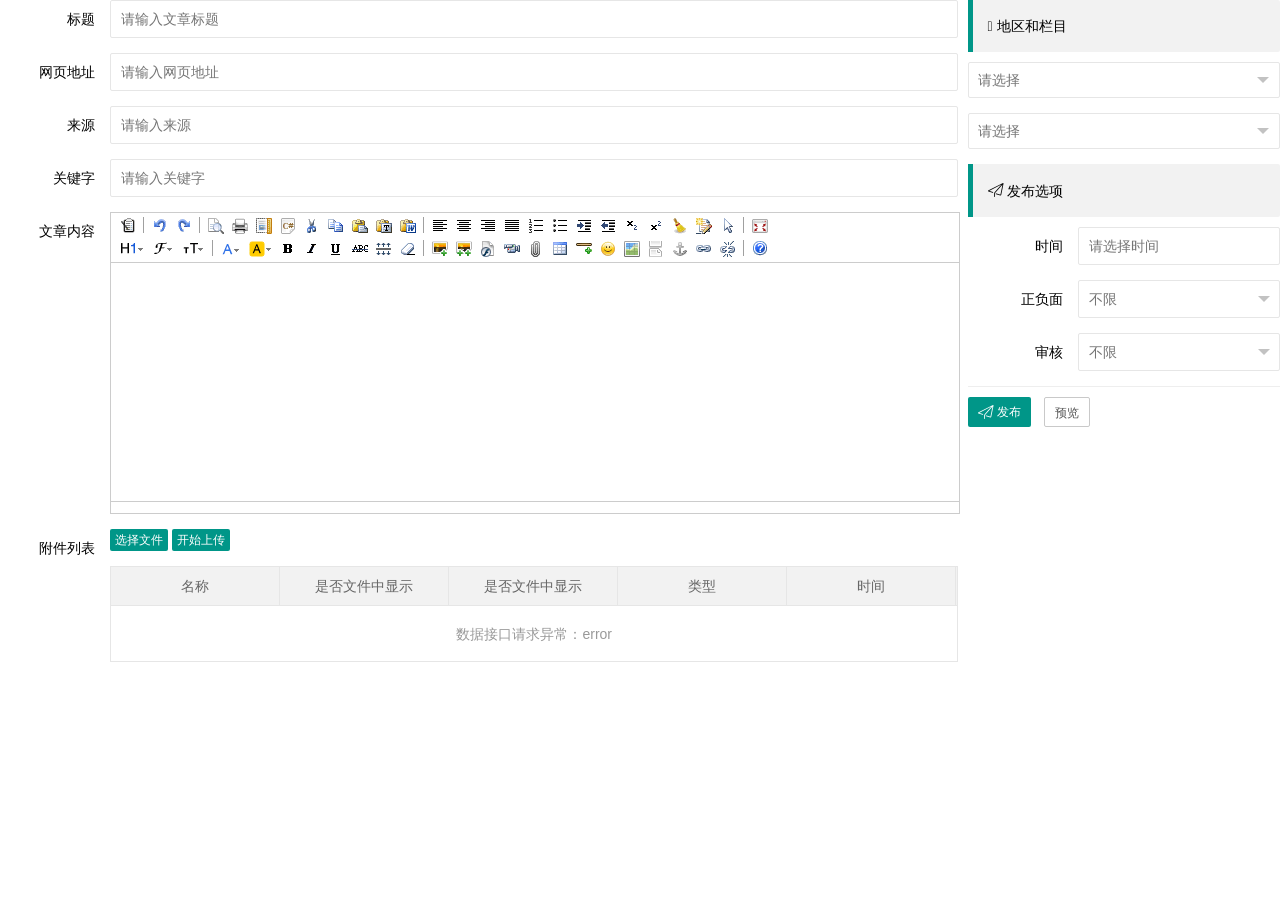
==== commit cc3d4c6d: "修改添加页面" ====
--- a/page/news/newsAdd.html
+++ b/page/news/newsAdd.html
@@ -10,23 +10,36 @@
 	<meta name="apple-mobile-web-app-capable" content="yes">
 	<meta name="format-detection" content="telephone=no">
 	<link rel="stylesheet" href="../../layui/css/layui.css" media="all" />
+	<link rel="stylesheet" href="../../css/formSelects-v4.css" media="all" />
 	<link rel="stylesheet" href="../../css/public.css" media="all" />
 </head>
 <body class="childrenBody">
 <form class="layui-form layui-row layui-col-space10">
-	<div class="layui-col-md8 layui-col-xs12">
+	<div class="layui-col-md9 layui-col-xs12">
 		<!-- <div class="layui-row layui-col-space10"> -->
 			<!-- <div class="layui-col-md9 layui-col-xs7"> -->
 				<div class="layui-form-item magt3">
-					<label class="layui-form-label">文章标题</label>
+					<label class="layui-form-label">标题</label>
 					<div class="layui-input-block">
 						<input type="text" class="layui-input newsName" lay-verify="newsName" placeholder="请输入文章标题">
 					</div>
 				</div>
 				<div class="layui-form-item">
-					<label class="layui-form-label">内容摘要</label>
+					<label class="layui-form-label">网页地址</label>
 					<div class="layui-input-block">
-						<textarea placeholder="请输入内容摘要" class="layui-textarea abstract"></textarea>
+						<input type="text" class="layui-input" placeholder="请输入网页地址">
+					</div>
+				</div>
+				<div class="layui-form-item">
+					<label class="layui-form-label">来源</label>
+					<div class="layui-input-block">
+						<input type="text" class="layui-input" placeholder="请输入来源">
+					</div>
+				</div>
+				<div class="layui-form-item">
+					<label class="layui-form-label">关键字</label>
+					<div class="layui-input-block">
+						<input type="text" class="layui-input" placeholder="请输入关键字">
 					</div>
 				</div>
 			<!-- </div> -->
@@ -36,15 +49,27 @@
 				</div>
 			</div> -->
 		<!-- </div> -->
-		<div class="layui-form-item magb0">
+		<div class="layui-form-item">
 			<label class="layui-form-label">文章内容</label>
 			<div class="layui-input-block">
-				<textarea class="layui-textarea layui-hide" name="content" lay-verify="content" id="news_content"></textarea>
+				<!-- <textarea class="layui-textarea layui-hide" name="content" lay-verify="content" id="news_content"></textarea> -->
+				<textarea class="layui-textarea" name="content" id="content" style="min-height:300px;min-width:600px;"></textarea>
 			</div>
 		</div>
+		<div class="layui-form-item">
+			<label class="layui-form-label">附件列表</label>
+			<div class="layui-input-block">
+				<div class="layui-inline">
+					<button type="button" class="layui-btn layui-btn-xs" id="chooseAtt">选择文件</button>
+					<button type="button" class="layui-btn layui-btn-xs" id="uploadAtt">开始上传</button>
+				</div>
+				<table id="attTable" lay-filter="attTable"></table>
+			</div>
+		</div>
+		
 	</div>
-	<div class="layui-col-md4 layui-col-xs12">
-		<blockquote class="layui-elem-quote title"><i class="seraph icon-caidan"></i> 栏目和地区</blockquote>
+	<div class="layui-col-md3 layui-col-xs12">
+		<blockquote class="layui-elem-quote title"><i class="seraph icon-caidan"></i> 地区和栏目</blockquote>
 		<div class="border category">
 			<!-- <div class="">
 				<p><input type="checkbox" name="news" title="新闻" lay-skin="primary" /></p>
@@ -53,54 +78,54 @@
 				<p><input type="checkbox" name="images" title="图片" lay-skin="primary" /></p>
 			</div> -->
 			<div class="layui-form-item">
-				<select>
-					<option>请选择栏目</option>
+				<!-- <label class="layui-form-label">栏目</label> -->
+				<!-- <div class="layui-input-block"> -->
+				<select name="city" xm-select="select-city" xm-select-search="" xm-select-search-type="dl">
 				</select>
+				<!-- </div> -->
 			</div>
 			<div class="layui-form-item">
-				<select>
-					<option>请选择城市</option>
+				<!-- <label class="layui-form-label">城市</label> -->
+				<!-- <div class="layui-input-block"> -->
+				<select name="channel" xm-select="select-channel" xm-select-search="" xm-select-search-type="dl">
 				</select>
+				<!-- </div> -->
 			</div>
 			
 		</div>
-		<blockquote class="layui-elem-quote title magt10"><i class="layui-icon">&#xe609;</i> 发布</blockquote>
+		<blockquote class="layui-elem-quote title magt10"><i class="layui-icon">&#xe609;</i> 发布选项</blockquote>
 		<div class="border">
 			<div class="layui-form-item">
-				<label class="layui-form-label"><i class="layui-icon">&#xe60e;</i> 状　态</label>
+				<label class="layui-form-label">时间</label>
 				<div class="layui-input-block newsStatus">
-					<select name="status" lay-verify="required">
-						<option value="0">保存草稿</option>
-						<option value="1">等待审核</option>
+					<input type="text" class="layui-input" id="fdpublishdate" name="fdpublishdate" placeholder="请选择时间" readonly />
+				</div>
+			</div>
+			<div class="layui-form-item">
+				<label class="layui-form-label">正负面</label>
+				<div class="layui-input-block">
+					<select class="select-zhengfumian">
+						<option value="">不限</option>
+						<option value="1">未设置</option>
+						<option value="2">优良</option>
+						<option value="3">不良</option>
 					</select>
 				</div>
 			</div>
-			<div class="layui-form-item">
-				<label class="layui-form-label"><i class="layui-icon">&#xe609;</i> 发　布</label>
+			<div class="layui-form-item openness">
+				<label class="layui-form-label">审核</label>
 				<div class="layui-input-block">
-					<input type="radio" name="release" title="立即发布" lay-skin="primary" lay-filter="release" checked />
-					<input type="radio" name="release" title="定时发布" lay-skin="primary" lay-filter="release" />
+					<select class="select-fdapproveflag">
+						<option value="">不限</option>
+						<option value="1">未审核</option>
+						<option value="2">审核通过</option>
+						<option value="3">审核未通过</option>
+						<option value="4">待审核</option>
+						<option value="5">待编辑</option>
+					</select>
 				</div>
 			</div>
-			<div class="layui-form-item layui-hide releaseDate">
-				<label class="layui-form-label"></label>
-				<div class="layui-input-block">
-					<input type="text" class="layui-input" id="release" placeholder="请选择日期和时间" readonly />
-				</div>
-			</div>
-			<div class="layui-form-item openness">
-				<label class="layui-form-label"><i class="seraph icon-look"></i> 公开度</label>
-				<div class="layui-input-block">
-					<input type="radio" name="openness" title="开放浏览" lay-skin="primary" checked />
-					<input type="radio" name="openness" title="私密浏览" lay-skin="primary" />
-				</div>
-			</div>
-			<div class="layui-form-item newsTop">
-				<label class="layui-form-label"><i class="seraph icon-zhiding"></i> 置　顶</label>
-				<div class="layui-input-block">
-					<input type="checkbox" name="newsTop" lay-skin="switch" lay-text="是|否">
-				</div>
-			</div>
+			
 			<hr class="layui-bg-gray" />
 			<div class="layui-right">
 				<a class="layui-btn layui-btn-sm" lay-filter="addNews" lay-submit><i class="layui-icon">&#xe609;</i>发布</a>
@@ -109,6 +134,9 @@
 		</div>
 	</div>
 </form>
+<script charset="utf-8" src="../../kindeditor/kindeditor.js"></script>
+<script charset="utf-8" src="../../kindeditor/lang/zh_CN.js"></script>
+<script charset="utf-8" src="../../kindeditor/plugins/code/prettify.js"></script>
 <script type="text/javascript" src="../../layui/layui.js"></script>
 <script type="text/javascript" src="newsAdd.js"></script>
 </body>
--- a/css/formSelects-v4.css
+++ b/css/formSelects-v4.css
@@ -0,0 +1,174 @@
+/* formSelects多选css */
+select[xm-select]{display: none !important;}
+.xm-select-parent * {margin: 0;padding: 0;font-family: "Helvetica Neue", Helvetica, "PingFang SC", 微软雅黑, Tahoma, Arial, sans-serif; box-sizing: initial;}
+.xm-select-parent {text-align: left;}
+.xm-select-parent select {display: none;}
+.xm-select-parent .xm-select-title {position: relative;min-height: 36px;}
+.xm-select-parent .xm-input {cursor: pointer;border-radius: 2px;border-width: 1px;border-style: solid;border-color: #E6E6E6;display: block;width: 100%;box-sizing: border-box;background-color: #FFF;height: 36px;line-height: 1.3;padding-left: 10px;outline: 0}
+.xm-select-parent .xm-select-sj {display: inline-block;width: 0;height: 0;border-style: dashed;border-color: transparent;overflow: hidden;position: absolute;right: 10px;top: 50%;margin-top: -3px;cursor: pointer;border-width: 6px;border-top-color: #C2C2C2;border-top-style: solid;transition: all .3s;-webkit-transition: all .3s}
+.xm-select-parent .xm-form-selected .xm-select-sj {margin-top: -9px;transform: rotate(180deg)}
+.xm-select-parent .xm-form-select dl {display: none;position: absolute;left: 0;top: 42px;padding: 5px 0;z-index: 999;min-width: 100%;border: 1px solid #d2d2d2;max-height: 300px;overflow-y: auto;background-color: #fff;border-radius: 2px;box-shadow: 0 2px 4px rgba(0, 0, 0, .12);box-sizing: border-box;animation-fill-mode: both;-webkit-animation-name: layui-upbit;animation-name: layui-upbit;-webkit-animation-duration: .3s;animation-duration: .3s;-webkit-animation-fill-mode: both;animation-fill-mode: both}
+@-webkit-keyframes layui-upbit {
+	from {-webkit-transform: translate3d(0, 30px, 0);opacity: .3}
+	to {-webkit-transform: translate3d(0, 0, 0);opacity: 1}
+}
+@keyframes layui-upbit {
+	from {transform: translate3d(0, 30px, 0);opacity: .3}
+	to {transform: translate3d(0, 0, 0);opacity: 1}
+}
+.xm-select-parent .xm-form-selected dl {display: block}
+.xm-select-parent .xm-form-select dl dd,.xm-select-parent .xm-form-select dl dt {padding: 0 10px;line-height: 36px;white-space: nowrap;overflow: hidden;text-overflow: ellipsis}
+.xm-select-parent .xm-form-select dl dd {cursor: pointer;height: 36px;}
+.xm-select-parent .xm-form-select dl dd:hover {background-color: #f2f2f2}
+.xm-select-parent .xm-form-select dl dt {font-size: 12px;color: #999}
+.layui-select-disabled .xm-dis-disabled {border-color: #eee!important}
+.xm-select-parent .xm-form-select dl .xm-select-tips {padding-left: 10px!important;color: #999;font-size: 14px}
+.xm-unselect {-moz-user-select: none;-webkit-user-select: none;-ms-user-select: none}
+
+.xm-form-checkbox {position: relative;display: block;vertical-align: middle;cursor: pointer;font-size: 0;-webkit-transition: .1s linear;transition: .1s linear;box-sizing: border-box;height: auto!important;line-height: normal!important;border: none!important;margin-right: 0;padding-right: 0;background: 0 0;}
+.xm-form-checkbox > i {color: #FFF; font-size: 16px; width: 16px; height: 16px; position: absolute; top: 9px; border: 1px solid #5FB878; border-radius: 3px; z-index: 2;}
+.xm-form-checkbox:hover > i {border-color: #5FB878;}
+.xm-form-checkbox > span{display: block;position: relative;padding: 0 15px 0 30px;height: 100%;font-size: 14px;border-radius: 2px 0 0 2px;background-color: #d2d2d2;overflow: hidden;white-space: nowrap;text-overflow: ellipsis;background: 0 0;color: #666;line-height: 36px;}
+
+.xm-select-parent dl{width: 100%;}
+.xm-select-parent dl dd{position: relative;}
+.xm-select-parent dl dd > i:not(.icon-sousuo){position: absolute; right: 10px; top: 0; color: #AAAAAA;}
+.xm-select-parent dl dd.xm-select-this div i {border: none; color: #009688; font-size: 18px;}
+.xm-select-parent dl dd.xm-select-this div i:after{content: '\e613';}
+.xm-select-parent dl dd.xm-dis-disabled div i {border-color: #C2C2C2;}
+.xm-select-parent dl dd.xm-dis-disabled.xm-select-this div i {color: #C2C2C2;}
+.xm-select-radio div.xm-form-checkbox > i {border-radius: 20px;}
+.xm-select-parent dl.xm-select-radio dd.xm-select-this div i:after{content: '\e62b';}
+
+.xm-dis-disabled,.xm-dis-disabled:hover {cursor: not-allowed!important}
+.xm-form-select dl dd.xm-dis-disabled {background-color: #fff!important}
+.xm-form-select dl dd.xm-dis-disabled span {color: #C2C2C2}
+.xm-form-select dl dd.xm-dis-disabled .xm-icon-yes {border-color: #C2C2C2}
+.xm-select-parent {position: relative;-moz-user-select: none;-ms-user-select: none;-webkit-user-select: none}
+.xm-select-parent .xm-select {line-height: normal;height: auto;padding: 4px 10px 1px 10px;overflow: hidden;min-height: 36px;left: 0;z-index: 99;position: absolute;background: 0 0;padding-right: 20px}
+.xm-select-parent .xm-select:hover {border-color: #C0C4CC}
+.xm-select-parent .xm-select .xm-select-label {display: inline-block;margin: 0;vertical-align: middle}
+.xm-select-parent .xm-select-title div.xm-select-label>span {position: relative;padding: 2px 5px;background-color: #009688;border-radius: 2px;color: #FFF;display: inline-block;line-height: 18px;height: 18px;margin: 2px 5px 2px 0;cursor: initial;user-select: none;font-size: 14px;padding-right: 25px;-webkit-user-select: none;}
+.xm-select-parent .xm-select-title div.xm-select-label>span i {position: absolute; margin-left: 8px; font-size: 12px; cursor: pointer; line-height: 20px;}
+.xm-select-parent .xm-select .xm-select-input {border: none;height: 28px;background-color: transparent;padding: 0;vertical-align: middle;display: inline-block;width: 50px}
+.xm-select-parent .xm-select--suffix input {border: none}
+.xm-form-selected .xm-select,.xm-form-selected .xm-select:hover {border-color: #009688!important}
+.xm-select--suffix+div {position: absolute;top: 0;left: 0;bottom: 0;right: 0}
+.xm-select-dis .xm-select--suffix+div {z-index: 100;cursor: no-drop!important;opacity: .2;background-color: #FFF;}
+.xm-select-disabled,.xm-select-disabled:hover {color: #d2d2d2!important;cursor: not-allowed!important;background-color: #fff}
+.xm-select-none {display: none;margin: 5px 0;text-align: center;}
+.xm-select-none:hover {background-color: #FFF!important}
+.xm-select-empty {display: block}
+.xm-span-hide {display: none!important;}
+.layui-form-pane .xm-select,.layui-form-pane .xm-select:hover {border: none!important;top: 0px}
+.layui-form-pane .xm-select-title {border: 1px solid #e6e6e6!important}
+.xm-select-hide {display: none !important;}
+div[xm-hg] .xm-select-label{white-space: nowrap; overflow: hidden; position: absolute; right: 30px; left: 0; padding-left: 10px;}
+
+/* 颜色相关 */
+div[xm-select-skin] .xm-select-title div.xm-select-label>span {border: 1px solid #009688}
+div[xm-select-skin] .xm-select-title div.xm-select-label>span i:hover {opacity: .8;filter: alpha(opacity=80);cursor: pointer}
+div[xm-select-skin=default] .xm-select-title div.xm-select-label>span {background-color: #F0F2F5;color: #909399;border: 1px solid #F0F2F5}
+div[xm-select-skin=default] .xm-select-title div.xm-select-label>span i {color: #C0C4CC}
+div[xm-select-skin=default] .xm-select-title div.xm-select-label>span i:before {content: '\e60b'; font-size: 16px; margin-left: -3px;}
+div[xm-select-skin=default] dl dd:not(.xm-dis-disabled) i {border-color: #5FB878}
+div[xm-select-skin=default] dl dd.xm-select-this:not(.xm-dis-disabled) i {color: #5FB878}
+div[xm-select-skin=default].xm-form-selected .xm-select,div[xm-select-skin=default].xm-form-selected .xm-select:hover {border-color: #C0C4CC!important}
+div[xm-select-skin=primary] .xm-select-title div.xm-select-label>span {background-color: #009688;color: #FFF;border: 1px solid #009688}
+div[xm-select-skin=primary] .xm-select-title div.xm-select-label>span i {background-color: #009688; color: #FFF}
+div[xm-select-skin=primary] dl dd:not(.xm-dis-disabled) i {border-color: #009688}
+div[xm-select-skin=primary] dl dd.xm-select-this:not(.xm-dis-disabled) i {color: #009688}
+div[xm-select-skin=primary].xm-form-selected .xm-select,div[xm-select-skin=primary].xm-form-selected .xm-select:hover {border-color: #009688!important}
+div[xm-select-skin=normal] .xm-select-title div.xm-select-label>span {background-color: #1E9FFF;color: #FFF;border: 1px solid #1E9FFF}
+div[xm-select-skin=normal] .xm-select-title div.xm-select-label>span i {background-color: #1E9FFF;color: #FFF}
+div[xm-select-skin=normal] dl dd:not(.xm-dis-disabled) i {border-color: #1E9FFF}
+div[xm-select-skin=normal] dl dd.xm-select-this:not(.xm-dis-disabled) i {color: #1E9FFF}
+div[xm-select-skin=normal].xm-form-selected .xm-select,div[xm-select-skin=normal].xm-form-selected .xm-select:hover {border-color: #1E9FFF!important}
+div[xm-select-skin=warm] .xm-select-title div.xm-select-label>span {background-color: #FFB800;color: #FFF;border: 1px solid #FFB800}
+div[xm-select-skin=warm] .xm-select-title div.xm-select-label>span i {background-color: #FFB800;color: #FFF}
+div[xm-select-skin=warm] dl dd:not(.xm-dis-disabled) i {border-color: #FFB800}
+div[xm-select-skin=warm] dl dd.xm-select-this:not(.xm-dis-disabled) i {color: #FFB800}
+div[xm-select-skin=warm].xm-form-selected .xm-select,div[xm-select-skin=warm].xm-form-selected .xm-select:hover {border-color: #FFB800!important}
+div[xm-select-skin=danger] .xm-select-title div.xm-select-label>span {background-color: #FF5722;color: #FFF;border: 1px solid #FF5722}
+div[xm-select-skin=danger] .xm-select-title div.xm-select-label>span i {background-color: #FF5722;color: #FFF}
+div[xm-select-skin=danger] dl dd:not(.xm-dis-disabled) i {border-color: #FF5722}
+div[xm-select-skin=danger] dl dd.xm-select-this:not(.xm-dis-disabled) i {color: #FF5722}
+div[xm-select-skin=danger].xm-form-selected .xm-select,div[xm-select-skin=danger].xm-form-selected .xm-select:hover {border-color: #FF5722!important}
+
+
+/* 多选联动  */
+.xm-select-parent .layui-form-danger+.xm-select-title .xm-select {border-color: #FF5722 !important;}
+.xm-select-linkage li {padding: 10px 0px;cursor: pointer;}
+.xm-select-linkage li span {padding-left: 20px;padding-right: 30px;display: inline-block;height: 20px;overflow: hidden;text-overflow: ellipsis;}
+.xm-select-linkage li.xm-select-this span {border-left: 5px solid #009688;color: #009688;padding-left: 15px;}
+.xm-select-linkage-group {position: absolute;left: 0;top: 0;right: 0;bottom: 0;overflow-x: hidden;overflow-y: auto;}
+.xm-select-linkage-group li:hover {border-left: 1px solid #009688;}
+.xm-select-linkage-group li:hover span {padding-left: 19px;}
+.xm-select-linkage-group li.xm-select-this:hover span {padding-left: 15px;border-left-width: 4px;}
+.xm-select-linkage-group:nth-child(4n+1){background-color: #EFEFEF; left: 0;}
+.xm-select-linkage-group:nth-child(4n+1) li.xm-select-active{background-color: #F5F5F5;}
+.xm-select-linkage-group:nth-child(4n+2){background-color: #F5F5F5; left: 100px;}
+.xm-select-linkage-group:nth-child(4n+3) li.xm-select-active{background-color: #FAFAFA;}
+.xm-select-linkage-group:nth-child(4n+3){background-color: #FAFAFA; left: 200px;}
+.xm-select-linkage-group:nth-child(4n+3) li.xm-select-active{background-color: #FFFFFF;}
+.xm-select-linkage-group:nth-child(4n+4){background-color: #FFFFFF; left: 300px;}
+.xm-select-linkage-group:nth-child(4n+4) li.xm-select-active{background-color: #EFEFEF;}
+.xm-select-linkage li{list-style: none;}
+.xm-select-linkage-hide {display: none;}
+.xm-select-linkage-show {display: block;}
+
+div[xm-select-skin='default'] .xm-select-linkage li.xm-select-this span {border-left-color: #5FB878;color: #5FB878;}
+div[xm-select-skin='default'] .xm-select-linkage-group li:hover {border-left-color: #5FB878;}
+div[xm-select-skin='primary'] .xm-select-linkage li.xm-select-this span {border-left-color: #1E9FFF;color: #1E9FFF;}
+div[xm-select-skin='primary'] .xm-select-linkage-group li:hover {border-left-color: #1E9FFF;}
+div[xm-select-skin='normal'] .xm-select-linkage li.xm-select-this span {border-left-color: #1E9FFF;color: #1E9FFF;}
+div[xm-select-skin='normal'] .xm-select-linkage-group li:hover {border-left-color: #1E9FFF;}
+div[xm-select-skin='warm'] .xm-select-linkage li.xm-select-this span {border-left-color: #FFB800;color: #FFB800;}
+div[xm-select-skin='warm'] .xm-select-linkage-group li:hover {border-left-color: #FFB800;}
+div[xm-select-skin='danger'] .xm-select-linkage li.xm-select-this span {border-left-color: #FF5722;color: #FF5722;}
+div[xm-select-skin='danger'] .xm-select-linkage-group li:hover {border-left-color: #FF5722;}
+
+
+/* 快捷操作 */
+.xm-select-tips[style]:hover{background-color: #FFF!important;}
+.xm-select-parent dd > .xm-cz{position: absolute; top: 0px; right: 10px;}
+.xm-select-parent dd > .xm-cz-group{margin-right: 30px; border-right: 2px solid #ddd; height: 16px; margin-top: 10px; line-height: 16px; overflow: hidden;}
+.xm-select-parent dd > .xm-cz-group .xm-cz{display: inline-block; margin-right: 30px;}
+.xm-select-parent dd > .xm-cz-group .xm-cz i{margin-right: 10px;}
+.xm-select-parent dd > .xm-cz-group[show='name'] .xm-cz i{display: none;}
+.xm-select-parent dd > .xm-cz-group[show='icon'] .xm-cz span{display: none;}
+.xm-select-parent dd .xm-cz:hover{color: #009688;}
+div[xm-select-skin='default'] dd .xm-cz:hover{color: #C0C4CC;}
+div[xm-select-skin='primary'] dd .xm-cz:hover{color: #009688;}
+div[xm-select-skin='normal'] dd .xm-cz:hover{color: #1E9FFF;}
+div[xm-select-skin='warm'] dd .xm-cz:hover{color: #FFB800;}
+div[xm-select-skin='danger'] dd .xm-cz:hover{color: #FF5722;}
+
+
+/* 下拉里面的搜索 */
+.xm-select-tips .xm-input{border: none; border-bottom: 1px solid #E6E6E6; padding-left: 27px;}
+.xm-select-tips .icon-sousuo{position: absolute;}
+.xm-select-tips.xm-dl-input{display: none;}
+div[xm-select-search-type="1"] .xm-select-tips.xm-dl-input{display: block;}
+div[xm-select-search-type="1"] .xm-select .xm-select-input{display: none !important;}
+
+/* 阿里巴巴矢量图标库 */
+@font-face {font-family: "xm-iconfont";
+  src: url('//at.alicdn.com/t/font_792691_qxv28s6g1l9.eot?t=1534240067831'); /* IE9*/
+  src: url('//at.alicdn.com/t/font_792691_qxv28s6g1l9.eot?t=1534240067831#iefix') format('embedded-opentype'), /* IE6-IE8 */
+  url('[data-uri]') format('woff'),
+  url('//at.alicdn.com/t/font_792691_qxv28s6g1l9.ttf?t=1534240067831') format('truetype'), /* chrome, firefox, opera, Safari, Android, iOS 4.2+*/
+  url('//at.alicdn.com/t/font_792691_qxv28s6g1l9.svg?t=1534240067831#iconfont') format('svg'); /* iOS 4.1- */
+}
+.xm-iconfont {font-family:"xm-iconfont" !important; font-size:16px; font-style:normal; -webkit-font-smoothing: antialiased; -moz-osx-font-smoothing: grayscale;}
+.icon-quanxuan:before { content: "\e62c"; }
+.icon-caidan:before { content: "\e610"; }
+.icon-fanxuan:before { content: "\e837"; }
+.icon-pifu:before { content: "\e668"; }
+.icon-qingkong:before { content: "\e63e"; }
+.icon-sousuo:before { content: "\e600"; }
+.icon-danx:before { content: "\e62b"; }
+.icon-duox:before { content: "\e613"; }
+.icon-close:before { content: "\e601"; }
+.icon-expand:before { content: "\e641"; }
+
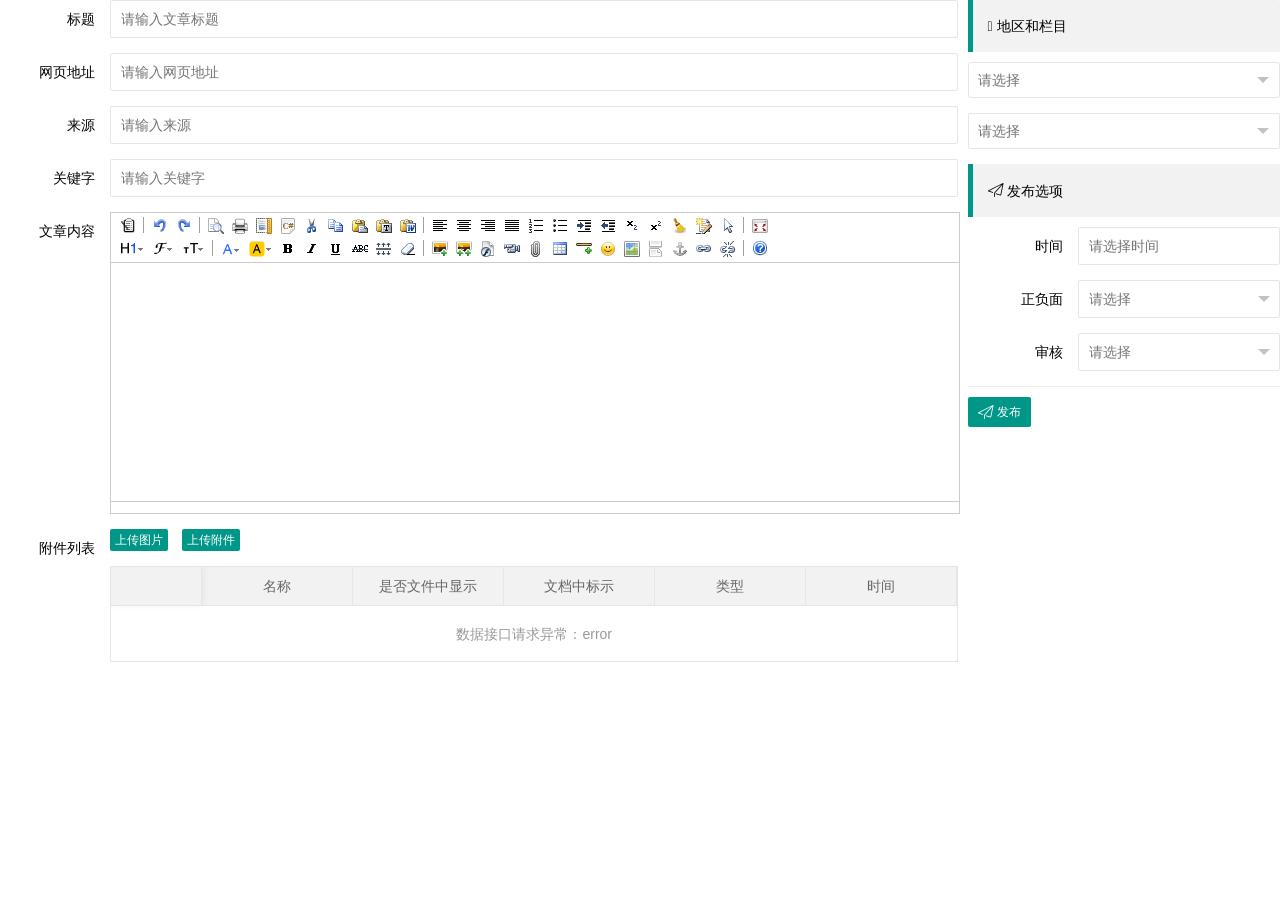
==== commit 5bb0cea1: "修改完成" ====
--- a/page/news/newsAdd.html
+++ b/page/news/newsAdd.html
@@ -14,32 +14,33 @@
 	<link rel="stylesheet" href="../../css/public.css" media="all" />
 </head>
 <body class="childrenBody">
-<form class="layui-form layui-row layui-col-space10">
+<form class="layui-form layui-row layui-col-space10" lay-filter="form-news">
 	<div class="layui-col-md9 layui-col-xs12">
 		<!-- <div class="layui-row layui-col-space10"> -->
 			<!-- <div class="layui-col-md9 layui-col-xs7"> -->
+				<input id="fdid" name="fdid" hidden>
 				<div class="layui-form-item magt3">
 					<label class="layui-form-label">标题</label>
 					<div class="layui-input-block">
-						<input type="text" class="layui-input newsName" lay-verify="newsName" placeholder="请输入文章标题">
+						<input type="text" name="fdarticletitle" class="layui-input" lay-verify="required" placeholder="请输入文章标题">
 					</div>
 				</div>
 				<div class="layui-form-item">
 					<label class="layui-form-label">网页地址</label>
 					<div class="layui-input-block">
-						<input type="text" class="layui-input" placeholder="请输入网页地址">
+						<input type="text" name="fdarticleurl" class="layui-input" placeholder="请输入网页地址">
 					</div>
 				</div>
 				<div class="layui-form-item">
 					<label class="layui-form-label">来源</label>
 					<div class="layui-input-block">
-						<input type="text" class="layui-input" placeholder="请输入来源">
+						<input type="text" name="fdsource" class="layui-input" placeholder="请输入来源">
 					</div>
 				</div>
 				<div class="layui-form-item">
 					<label class="layui-form-label">关键字</label>
 					<div class="layui-input-block">
-						<input type="text" class="layui-input" placeholder="请输入关键字">
+						<input type="text" name="fdkeyword" class="layui-input" placeholder="请输入关键字">
 					</div>
 				</div>
 			<!-- </div> -->
@@ -53,15 +54,17 @@
 			<label class="layui-form-label">文章内容</label>
 			<div class="layui-input-block">
 				<!-- <textarea class="layui-textarea layui-hide" name="content" lay-verify="content" id="news_content"></textarea> -->
-				<textarea class="layui-textarea" name="content" id="content" style="min-height:300px;min-width:600px;"></textarea>
+				<textarea class="layui-textarea" name="fdhtmlcontent" id="content" style="min-height:300px;min-width:600px;"></textarea>
 			</div>
 		</div>
 		<div class="layui-form-item">
 			<label class="layui-form-label">附件列表</label>
 			<div class="layui-input-block">
 				<div class="layui-inline">
-					<button type="button" class="layui-btn layui-btn-xs" id="chooseAtt">选择文件</button>
-					<button type="button" class="layui-btn layui-btn-xs" id="uploadAtt">开始上传</button>
+					<button type="button" class="layui-btn layui-btn-xs" id="uploadPicAtt">上传图片</button>
+				</div>
+				<div class="layui-inline">
+					<button type="button" class="layui-btn layui-btn-xs" id="uploadOtherAtt">上传附件</button>
 				</div>
 				<table id="attTable" lay-filter="attTable"></table>
 			</div>
@@ -98,14 +101,14 @@
 			<div class="layui-form-item">
 				<label class="layui-form-label">时间</label>
 				<div class="layui-input-block newsStatus">
-					<input type="text" class="layui-input" id="fdpublishdate" name="fdpublishdate" placeholder="请选择时间" readonly />
+					<input type="text" class="layui-input" id="fdpublishdate" name="fdpublishdate" lay-verify="required" placeholder="请选择时间" readonly />
 				</div>
 			</div>
 			<div class="layui-form-item">
 				<label class="layui-form-label">正负面</label>
 				<div class="layui-input-block">
-					<select class="select-zhengfumian">
-						<option value="">不限</option>
+					<select name="fdimportance" class="select-zhengfumian">
+						<option value="">请选择</option>
 						<option value="1">未设置</option>
 						<option value="2">优良</option>
 						<option value="3">不良</option>
@@ -115,8 +118,8 @@
 			<div class="layui-form-item openness">
 				<label class="layui-form-label">审核</label>
 				<div class="layui-input-block">
-					<select class="select-fdapproveflag">
-						<option value="">不限</option>
+					<select name="fdapproveflag" class="select-fdapproveflag">
+						<option value="">请选择</option>
 						<option value="1">未审核</option>
 						<option value="2">审核通过</option>
 						<option value="3">审核未通过</option>
@@ -129,11 +132,16 @@
 			<hr class="layui-bg-gray" />
 			<div class="layui-right">
 				<a class="layui-btn layui-btn-sm" lay-filter="addNews" lay-submit><i class="layui-icon">&#xe609;</i>发布</a>
-				<a class="layui-btn layui-btn-primary layui-btn-sm" lay-filter="look" lay-submit>预览</a>
+				<!-- <a class="layui-btn layui-btn-primary layui-btn-sm" lay-filter="look" lay-submit>预览</a> -->
 			</div>
 		</div>
 	</div>
 </form>
+
+<script type="text/html" id="attListBar">
+	<a class="layui-btn layui-btn-xs layui-btn-danger" lay-event="del">删除</a>
+</script>
+
 <script charset="utf-8" src="../../kindeditor/kindeditor.js"></script>
 <script charset="utf-8" src="../../kindeditor/lang/zh_CN.js"></script>
 <script charset="utf-8" src="../../kindeditor/plugins/code/prettify.js"></script>
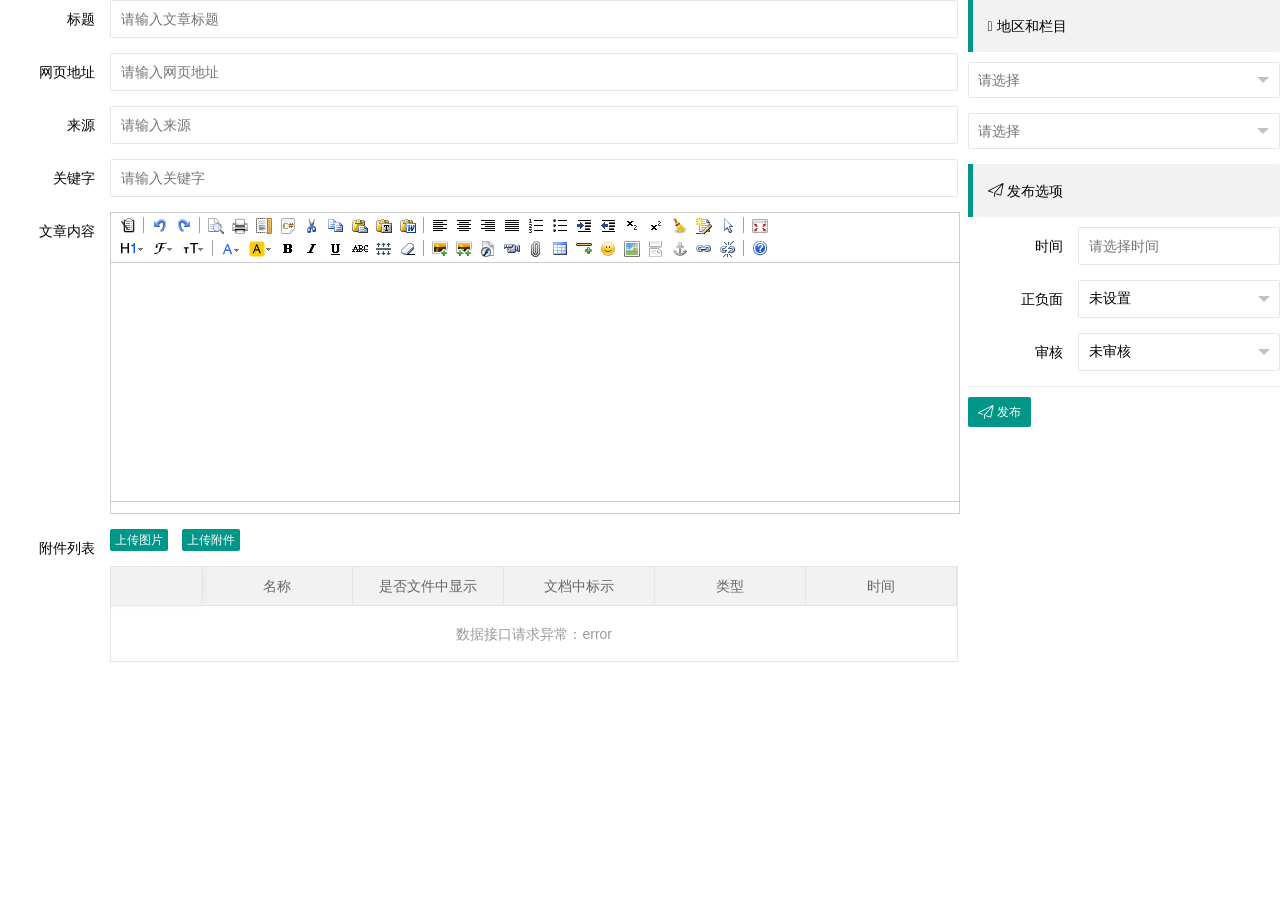
==== commit 462a0fc0: "表格完成" ====
--- a/page/news/newsAdd.html
+++ b/page/news/newsAdd.html
@@ -108,7 +108,7 @@
 				<label class="layui-form-label">正负面</label>
 				<div class="layui-input-block">
 					<select name="fdimportance" class="select-zhengfumian">
-						<option value="">请选择</option>
+						<!-- <option value="">请选择</option> -->
 						<option value="1">未设置</option>
 						<option value="2">优良</option>
 						<option value="3">不良</option>
@@ -119,7 +119,7 @@
 				<label class="layui-form-label">审核</label>
 				<div class="layui-input-block">
 					<select name="fdapproveflag" class="select-fdapproveflag">
-						<option value="">请选择</option>
+						<!-- <option value="">请选择</option> -->
 						<option value="1">未审核</option>
 						<option value="2">审核通过</option>
 						<option value="3">审核未通过</option>
